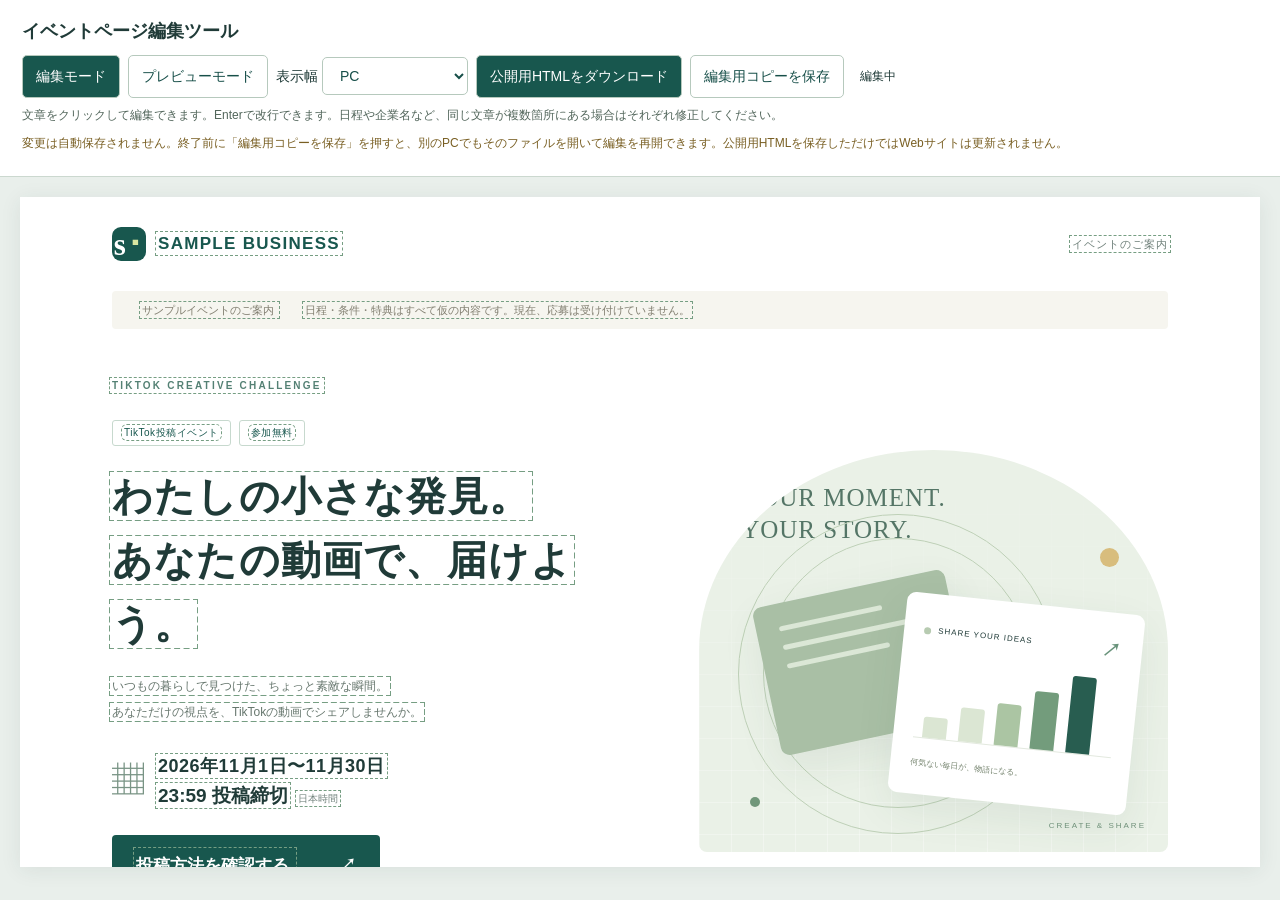
==== editor.html @ bd102687 "Add standalone visual editor with preview and static HTML export" ====
<!doctype html>
<html lang="ja"><head><meta charset="utf-8"><meta name="viewport" content="width=device-width,initial-scale=1"><meta name="robots" content="noindex,nofollow"><title>イベントページ編集ツール</title>
<style>
*{box-sizing:border-box}body{margin:0;background:#e9efeb;color:#203b38;font:14px/1.7 sans-serif}.toolbar{padding:16px 22px;background:#fff;border-bottom:1px solid #cbd8cf}.toolbar h1{font-size:18px;margin:0 0 8px}.toolbar p{margin:7px 0;font-size:12px;color:#52665b}.controls{display:flex;flex-wrap:wrap;align-items:center;gap:8px}button,select{font:inherit;padding:9px 13px;border:1px solid #b6c9bd;border-radius:5px;background:white;color:#174f49;cursor:pointer}button.primary,button[aria-pressed="true"]{background:#18574e;color:white}button:focus-visible,select:focus-visible{outline:3px solid #bd8c2f;outline-offset:2px}#status{font-size:12px;margin-left:8px}#stage{padding:20px;overflow:auto}iframe{display:block;border:0;background:white;margin:auto;width:100%;height:calc(100vh - 230px);min-height:480px;box-shadow:0 3px 20px #203b3815}#stage.mobile iframe{width:390px;max-width:100%}.hint{color:#795f23!important} @media(max-width:600px){.toolbar{padding:12px}.toolbar h1{font-size:16px}button,select{font-size:12px;padding:8px}#stage{padding:8px}}
</style></head><body>
<div class="toolbar"><h1>イベントページ編集ツール</h1><div class="controls">
<button id="edit" aria-pressed="true">編集モード</button><button id="preview" aria-pressed="false">プレビューモード</button>
<label>表示幅 <select id="width"><option value="desktop">PC</option><option value="mobile">スマートフォン</option></select></label>
<button class="primary" id="download">公開用HTMLをダウンロード</button><button id="save-editor">編集用コピーを保存</button><span id="status" role="status">編集中</span>
</div><p id="help">文章をクリックして入力できます。Enterで改行、Ctrl+Z（MacはCommand+Z）で元に戻せます。箇条書きは各項目の文章を編集してください。</p>
<p class="hint">変更は自動保存されません。終了前に「編集用コピーを保存」を押すと、別のPCでもそのファイルを開いて編集を再開できます。公開用HTMLを保存しただけではWebサイトは更新されません。</p></div>
<div id="stage"><iframe id="page" title="イベントページの編集とプレビュー" sandbox="allow-same-origin"></iframe></div>
<script id="page-source" type="application/json">"\u003c!DOCTYPE html>\u003chtml lang=\"ja\">\n\u003c!-- このファイルだけで表示できます。日本語の文章を編集し、UTF-8で保存してください。 -->\u003chead>\n  \u003cmeta charset=\"utf-8\">\n  \u003cmeta name=\"viewport\" content=\"width=device-width, initial-scale=1\">\n  \u003cmeta name=\"description\" content=\"TikTok投稿イベントの概要・投稿方法・参加条件・入賞特典・審査方法をご案内します。\">\n  \u003cmeta name=\"robots\" content=\"noindex, nofollow\">\n  \u003cmeta name=\"theme-color\" content=\"#174f49\">\n  \u003ctitle>わたしの小さな発見。TikTok投稿イベント | SAMPLE BUSINESS\u003c/title>\n  \u003cstyle>\n:root{--ink:#203b38;--green:#18574e;--muted:#70817b;--line:#e2e8e3;--pale:#f1f6f1}*{box-sizing:border-box}html{scroll-behavior:smooth;scroll-padding-top:30px}body{margin:0;background:#fff;color:var(--ink);font-family:\"Noto Sans JP\",\"Hiragino Kaku Gothic ProN\",\"Yu Gothic\",Meiryo,sans-serif;font-size:14px;line-height:1.85}a{color:var(--green)}a:focus-visible{outline:3px solid #bd8c2f;outline-offset:5px}button,a{-webkit-tap-highlight-color:transparent}[hidden]{display:none!important}.site-header{max-width:1120px;margin:auto;height:94px;display:flex;justify-content:space-between;align-items:center;padding:0 32px}.brand{display:flex;gap:12px;align-items:center;text-decoration:none;font-weight:700;font-size:17px;letter-spacing:1.3px}.brand-mark{display:inline-flex;align-items:center;justify-content:center;width:34px;height:34px;background:var(--green);color:white;border-radius:9px;font-size:31px;line-height:1;font-family:Georgia,serif}.brand-mark span{color:#d8e6a1}.header-label{font-size:11px;color:var(--muted);letter-spacing:1px}main{max-width:1120px;margin:auto;padding:0 32px}.sample-banner{font-size:11px;background:#f6f5ef;color:#756d4c;padding:9px 16px;border-radius:4px;margin-bottom:24px}.sample-banner span{margin-left:14px;color:#817e70}.hero{display:grid;grid-template-columns:1.15fr 1fr;min-height:460px;gap:20px;align-items:center;padding:24px 0 45px}.eyebrow{font-size:10px;font-weight:700;letter-spacing:2.2px;color:#548174;margin:0 0 12px}.tags{display:flex;gap:8px;margin:24px 0 18px}.tags span{font-size:10px;letter-spacing:.5px;padding:3px 11px;border:1px solid #c7d9ce;border-radius:3px;color:var(--green)}h1{font-size:40px;line-height:1.6;letter-spacing:1.2px;margin:0 0 18px;white-space:pre-line;font-weight:700}.hero-description{font-size:12px;line-height:2.1;white-space:pre-line;color:#67776e}.hero-date{display:flex;align-items:center;gap:14px;margin:25px 0}.date-icon{font-size:32px;color:#799485}.hero-date strong{font-size:18px;letter-spacing:.5px}.hero-date p{margin:0;font-size:19px;font-weight:600;line-height:1.4}.hero-date small{font-size:10px;font-weight:400;margin-left:10px;color:var(--muted)}.button{display:inline-flex;align-items:center;justify-content:space-between;gap:45px;border-radius:4px;background:var(--green);color:white;font-size:12px;font-weight:600;padding:15px 24px;text-decoration:none;transition:background .2s,transform .2s}.button:hover{background:#103f38;transform:translateY(-1px)}.button span{font-size:17px}.hero-caption{font-size:10px;color:var(--muted);margin:10px 0 0}.hero-art{height:380px;background:#eaf1e7;border-radius:50% 50% 8px 8px;position:relative;overflow:hidden}.art-grid{position:absolute;inset:0;background-image:linear-gradient(#ffffff55 1px,transparent 1px),linear-gradient(90deg,#ffffff55 1px,transparent 1px);background-size:32px 32px;mask-image:linear-gradient(transparent,#000)}.art-caption{position:absolute;left:42px;top:32px;font-size:25px;line-height:1.3;font-family:Georgia,serif;color:#547566;letter-spacing:1px}.art-orbit{position:absolute;width:270px;height:270px;border:1px solid #bed0b7;border-radius:50%;top:88px;left:64px}.orbit-two{width:320px;height:320px;left:39px;top:64px}.art-card{position:absolute;border-radius:9px;background:#fff;box-shadow:0 14px 40px #31533b15}.card-back{width:196px;height:151px;left:66px;top:137px;transform:rotate(-12deg);background:#a9bfa5;padding:23px}.card-back>span{display:block;width:70%;height:5px;background:#dbe7d6;margin-bottom:14px;border-radius:3px}.card-back>span:nth-child(2){width:90%}.card-front{width:239px;right:32px;top:153px;transform:rotate(6deg);padding:20px}.chart-header{display:flex;align-items:center;gap:7px;font-size:8px;letter-spacing:1px}.chart-header i{width:7px;height:7px;background:#b7cbb1;border-radius:50%}.chart-header b{margin-left:auto;font-size:19px;color:#69937b}.chart{height:89px;display:flex;gap:12px;align-items:flex-end;padding:12px 9px 0}.chart i{width:24px;background:#dbe6d3;border-radius:3px 3px 0 0;height:28%}.chart i:nth-child(2){height:44%}.chart i:nth-child(3){height:55%;background:#abc5a3}.chart i:nth-child(4){height:75%;background:#739c7c}.chart i:nth-child(5){height:100%;background:#285d50}.chart-line{border-top:1px solid #e3e9df;margin-bottom:10px}.card-front small{font-size:8px;color:#72816b}.art-dot{position:absolute;border-radius:50%;background:#d8bd7d}.dot-one{width:19px;height:19px;right:49px;top:98px}.dot-two{width:10px;height:10px;left:51px;bottom:45px;background:#71977a}.art-note{position:absolute;bottom:18px;right:22px;font-size:8px;letter-spacing:2px;color:#70917a}.section-nav{display:flex;border-top:1px solid var(--line);border-bottom:1px solid var(--line);justify-content:center;padding:18px 0;gap:0}.section-nav a{font-size:12px;text-decoration:none;width:23%;text-align:center;border-right:1px solid var(--line);color:#52665b}.section-nav a:last-child{border:0}.section-nav a:hover{color:#142f27;text-decoration:underline}.page-body{display:grid;grid-template-columns:minmax(0,1fr) 264px;gap:64px;padding-top:57px}.section{padding-bottom:49px;margin-bottom:44px;border-bottom:1px solid var(--line);scroll-margin-top:20px}h2{font-size:23px;letter-spacing:1px;line-height:1.5;margin:0 0 25px}h3{font-size:14px;line-height:1.7;margin:0 0 6px}.section-intro{color:#607167;font-size:12px;line-height:2;margin:0 0 28px}.overview-table{margin:0}.overview-table>div{display:grid;grid-template-columns:105px 1fr;padding:16px 0;border-bottom:1px solid var(--line);font-size:12px}.overview-table dt{color:#738174}.overview-table dd{margin:0}.overview-table strong{font-weight:500}.overview-table small{display:block;color:var(--muted);font-size:10px;margin-top:3px}.free{display:inline-block;background:#edf3eb;padding:1px 13px;border-radius:3px;font-size:11px}.audience{margin-top:28px;background:#f5f8f3;border-radius:5px;padding:23px 25px}.audience h3{font-size:13px}.audience ul{list-style:none;margin:10px 0 0;padding:0;font-size:12px;color:#5b6d60}.audience li{margin:6px 0;padding-left:23px;position:relative}.audience li:before{content:'✓';position:absolute;left:0;color:#4d8264}.agenda-item{display:flex;gap:24px;border-bottom:1px solid var(--line);padding:20px 0}.agenda-item:first-child{padding-top:0}.agenda-time{font-size:13px;font-weight:600;letter-spacing:.5px;color:#42745c;padding-top:1px}.agenda-item h3{font-size:13px}.agenda-item p{margin:3px 0 0;font-size:11px;color:#7a847c}.muted{font-size:10px;color:#7a847c}.speaker-card{display:flex;gap:25px;align-items:center}.speaker-avatar{height:106px;min-width:106px;border-radius:50%;background:#eef2e9;position:relative;overflow:hidden}.speaker-avatar:before{content:'';position:absolute;width:35px;height:40px;border-radius:50%;background:#a6b9a0;top:22px;left:36px}.speaker-avatar:after{content:'';position:absolute;width:79px;height:70px;border-radius:50% 50% 0 0;background:#a6b9a0;bottom:-26px;left:14px}.speaker-role{font-size:10px;color:var(--muted);margin:0 0 5px}.speaker-card h3{font-size:20px;letter-spacing:2px;margin-bottom:10px}#speaker-bio{font-size:11px;color:#6c7a70;margin:0;line-height:2}.steps{list-style:none;padding:0;margin:0 0 30px}.steps li{display:flex;gap:20px;position:relative;padding-bottom:25px}.steps li:last-child{padding-bottom:0}.steps li>span{border:1px solid #d8e3d7;background:#f3f7f0;border-radius:50%;width:37px;height:37px;flex-shrink:0;display:flex;align-items:center;justify-content:center;font-size:11px;letter-spacing:1px;color:#528264}.steps h3{font-size:13px}.steps p{font-size:11px;color:var(--muted);margin:0}.application-box{text-align:center;padding:30px 20px;background:var(--pale);border-radius:5px}.application-box h3{font-size:15px}.application-box p{font-size:11px;color:#6c7a70}.application-box small{display:block;font-size:10px;margin-top:16px;color:#748072}.demo-status{background:#e3eade;padding:12px 10px;border-radius:3px}.notes{border:0;margin-bottom:0}.notes ul{padding-left:17px;font-size:11px;color:#748072}.notes li{padding-left:4px;margin:9px 0}.contact{border-top:1px solid var(--line);margin-top:30px;padding-top:25px}.contact h3{font-size:12px}.contact p,.contact a{font-size:11px}.summary-card{position:sticky;top:24px;align-self:start;background:#f6f8f3;border:1px solid #e1e8dc;border-radius:6px;padding:26px 23px}.live-label{font-size:9px;letter-spacing:1.5px;color:#618167;display:flex;align-items:center;gap:7px}.live-label i{width:6px;height:6px;border-radius:50%;background:#6d9771}.summary-card h2{font-size:20px;line-height:1.8;margin:15px 0 20px;letter-spacing:0}.summary-card dl{border-top:1px solid #e0e7db;padding-top:17px}.summary-card dt{font-size:10px;color:#87907f;margin-top:12px}.summary-card dd{font-size:12px;margin:2px 0;font-weight:500}.summary-card .button{width:100%;font-size:11px;gap:10px;padding:12px 16px;margin-top:10px}.summary-card>p{text-align:center;font-size:9px;color:#8b9586;margin-bottom:0}footer{border-top:1px solid var(--line);text-align:center;padding:36px 20px 30px;background:#fafbf8}.footer-brand{font-size:13px;font-weight:700;letter-spacing:1px;text-decoration:none}footer p{font-size:10px;color:#8a9386;margin:10px 0}footer small{font-size:9px;color:#99a18f}#load-error,.noscript{padding:20px;background:#fff1e4;color:#743a17;margin:20px;border:1px solid #e6bb93}@media(min-width:1200px){.hero{gap:48px}.hero-art{height:402px}}@media(max-width:800px){.page-body{gap:30px;grid-template-columns:minmax(0,1fr) 230px}.summary-card{padding:20px 17px}h1{font-size:31px}.hero-art{height:340px}.card-front{right:15px;width:210px}.art-caption{font-size:21px;left:29px}.card-back{left:24px}.hero{gap:15px}.hero-description{white-space:normal}}@media(max-width:640px){.site-header{height:76px;padding:0 22px}.brand{font-size:13px;gap:9px;letter-spacing:.9px}.brand-mark{width:29px;height:29px;font-size:27px}.header-label{font-size:9px;letter-spacing:0}main{padding:0 22px}.sample-banner{font-size:10px;margin-bottom:10px;padding:10px 12px;line-height:1.7}.sample-banner span{display:block;margin:3px 0 0;font-size:9px}.hero{grid-template-columns:1fr;padding:22px 0 30px;gap:28px}.eyebrow{font-size:9px}.tags{margin:19px 0 16px}h1{font-size:30px;line-height:1.65;letter-spacing:.6px}.hero-description{font-size:12px}.hero-date{margin:23px 0}.hero-date strong{font-size:17px}.hero-copy>.button{width:100%;justify-content:center;position:relative}.hero-copy>.button span{position:absolute;right:22px}.hero-caption{text-align:center;font-size:9px}.hero-art{height:246px;border-radius:110px 110px 6px 6px;max-width:390px;width:100%;margin:auto}.art-caption{font-size:20px;top:26px;left:35px}.card-front{top:83px;right:25px;width:195px;padding:15px}.card-back{top:88px;left:35px;width:165px;height:127px}.chart{height:65px}.card-front small{font-size:7px}.art-orbit{top:25px;left:65px;width:230px;height:230px}.orbit-two{top:2px;left:42px;width:276px;height:276px}.dot-one{top:51px;right:32px;width:13px;height:13px}.dot-two{bottom:24px;left:22px}.art-note{font-size:7px;bottom:10px}.section-nav{padding:15px 0}.section-nav a{font-size:10px;width:25%}.page-body{display:block;padding-top:36px}.summary-card{display:none}.section{padding-bottom:32px;margin-bottom:32px}h2{font-size:21px;margin-bottom:22px}.section-intro{font-size:11px}.overview-table>div{grid-template-columns:80px 1fr;gap:6px;font-size:11px;padding:15px 0}.overview-table small{font-size:9px}.audience{padding:21px 17px}.audience h3{font-size:12px}.audience ul{font-size:11px}.agenda-item{gap:17px}.agenda-time{font-size:12px}.agenda-item h3{font-size:12px}.speaker-card{align-items:flex-start;gap:17px}.speaker-avatar{min-width:74px;height:74px}.speaker-avatar:before{width:26px;height:30px;left:25px;top:15px}.speaker-avatar:after{width:60px;height:55px;left:8px;bottom:-23px}.speaker-card h3{font-size:18px}.speaker-role{font-size:9px}.steps li{gap:14px}.steps p{font-size:11px}.application-box{padding:26px 14px}.application-box h3{font-size:13px}.demo-status{font-size:10px!important}.notes{margin-bottom:0}footer{padding:30px 20px}.notes li{font-size:11px}}@media(prefers-reduced-motion:reduce){html{scroll-behavior:auto}.button{transition:none}}\n\n[data-field=\"overview\"],[data-field=\"shortTitle\"]{white-space:pre-line}\n.tags span span{border:0;padding:0;font:inherit}\n\u003c/style>\n\n\u003c/head>\n\u003cbody>\n\u003cheader class=\"site-header\">\n  \u003ca class=\"brand\" href=\"#\" aria-label=\"ページの先頭へ\">\u003cspan class=\"brand-mark\" aria-hidden=\"true\">s\u003cspan>･\u003c/span>\u003c/span>\u003cspan>SAMPLE BUSINESS\u003c/span>\u003c/a>\n  \u003cspan class=\"header-label\">イベントのご案内\u003c/span>\n\u003c/header>\n\u003cmain>\n  \u003c!-- 編集：実際の情報に差し替えた後、このサンプル案内を削除してください。 -->\n  \u003cdiv class=\"sample-banner\">サンプルイベントのご案内 \u003cspan>日程・条件・特典はすべて仮の内容です。現在、応募は受け付けていません。\u003c/span>\u003c/div>\n  \u003csection class=\"hero\" aria-labelledby=\"event-title\">\n    \u003cdiv class=\"hero-copy\">\n      \u003cp class=\"eyebrow\">TIKTOK CREATIVE CHALLENGE\u003c/p>\n      \u003cdiv class=\"tags\">\u003cspan>TikTok投稿イベント\u003c/span>\u003cspan>参加無料\u003c/span>\u003c/div>\n      \u003c!-- 編集：イベント名・紹介文 -->\n      \u003ch1 id=\"event-title\">わたしの小さな発見。\nあなたの動画で、届けよう。\u003c/h1>\n      \u003cp class=\"hero-description\">いつもの暮らしで見つけた、ちょっと素敵な瞬間。\nあなただけの視点を、TikTokの動画でシェアしませんか。\u003c/p>\n      \u003cdiv class=\"hero-date\">\u003cspan class=\"date-icon\" aria-hidden=\"true\">▦\u003c/span>\u003cdiv>\u003cstrong>2026年11月1日〜11月30日\u003c/strong>\u003cp>23:59 投稿締切\u003csmall>日本時間\u003c/small>\u003c/p>\u003c/div>\u003c/div>\n      \u003ca class=\"button\" href=\"#participation\">投稿方法を確認する \u003cspan aria-hidden=\"true\">↗\u003c/span>\u003c/a>\n      \u003cp class=\"hero-caption\">スマートフォンから、あなたらしい一本を。\u003c/p>\n    \u003c/div>\n    \u003cdiv class=\"hero-art\" aria-hidden=\"true\">\u003cdiv class=\"art-grid\">\u003c/div>\u003cspan class=\"art-caption\">YOUR MOMENT.\u003cbr>YOUR STORY.\u003c/span>\u003cdiv class=\"art-orbit orbit-one\">\u003c/div>\u003cdiv class=\"art-orbit orbit-two\">\u003c/div>\u003cdiv class=\"art-card card-back\">\u003cspan>\u003c/span>\u003cspan>\u003c/span>\u003cspan>\u003c/span>\u003c/div>\u003cdiv class=\"art-card card-front\">\u003cdiv class=\"chart-header\">\u003ci>\u003c/i>\u003cspan>SHARE YOUR IDEAS\u003c/span>\u003cb>↗\u003c/b>\u003c/div>\u003cdiv class=\"chart\">\u003ci>\u003c/i>\u003ci>\u003c/i>\u003ci>\u003c/i>\u003ci>\u003c/i>\u003ci>\u003c/i>\u003c/div>\u003cdiv class=\"chart-line\">\u003c/div>\u003csmall>何気ない毎日が、物語になる。\u003c/small>\u003c/div>\u003cspan class=\"art-dot dot-one\">\u003c/span>\u003cspan class=\"art-dot dot-two\">\u003c/span>\u003cspan class=\"art-note\">CREATE &amp; SHARE\u003c/span>\u003c/div>\n  \u003c/section>\n  \u003cnav class=\"section-nav\" aria-label=\"ページ内メニュー\">\u003ca href=\"#overview\">イベント概要\u003c/a>\u003ca href=\"#participation\">投稿方法\u003c/a>\u003ca href=\"#prizes\">入賞特典\u003c/a>\u003ca href=\"#judging\">審査方法\u003c/a>\u003c/nav>\n  \u003cdiv class=\"page-body\">\u003cdiv class=\"main-column\">\n    \u003c!-- 編集：イベント概要。日程はページ上部・右側の要約にもあります。 -->\n    \u003csection id=\"overview\" class=\"section\">\n      \u003cp class=\"eyebrow\">OVERVIEW\u003c/p>\u003ch2>イベント概要\u003c/h2>\n      \u003cp class=\"section-intro\">テーマは「暮らしの中の小さな発見」。\u003cbr>身近な風景や工夫、心が動いた瞬間を短い動画にして投稿するイベントです。撮影・編集の経験は問いません。\u003c/p>\n      \u003cdl class=\"overview-table\">\n        \u003cdiv>\u003cdt>募集期間\u003c/dt>\u003cdd>2026年11月1日（日）〜11月30日（月）\u003csmall>最終日23:59まで／日本時間\u003c/small>\u003c/dd>\u003c/div>\n        \u003cdiv>\u003cdt>投稿先\u003c/dt>\u003cdd>TikTok\u003c/dd>\u003c/div>\n        \u003cdiv>\u003cdt>テーマ\u003c/dt>\u003cdd>暮らしの中の小さな発見\u003c/dd>\u003c/div>\n        \u003cdiv>\u003cdt>指定タグ\u003c/dt>\u003cdd>#小さな発見チャレンジ2026\u003csmall>仮のハッシュタグです。公開前に正式なものへ変更してください。\u003c/small>\u003c/dd>\u003c/div>\n        \u003cdiv>\u003cdt>参加費\u003c/dt>\u003cdd>\u003cspan class=\"free\">無料\u003c/span>\u003csmall>通信費・制作費等は参加者のご負担となります。\u003c/small>\u003c/dd>\u003c/div>\n        \u003cdiv>\u003cdt>主催\u003c/dt>\u003cdd>株式会社サンプル\u003c/dd>\u003c/div>\n      \u003c/dl>\n    \u003c/section>\n    \u003c!-- 編集：TikTok投稿方法。アカウントやタグは実際のものに差し替えてください。 -->\n    \u003csection id=\"participation\" class=\"section\">\n      \u003cp class=\"eyebrow\">HOW TO JOIN\u003c/p>\u003ch2>TikTok投稿方法\u003c/h2>\n      \u003col class=\"steps\">\n        \u003cli>\u003cspan>01\u003c/span>\u003cdiv>\u003ch3>テーマに沿った動画を撮影\u003c/h3>\u003cp>「暮らしの中の小さな発見」をテーマに、15〜60秒のオリジナル動画を制作してください。縦型の動画をおすすめします。\u003c/p>\u003c/div>\u003c/li>\n        \u003cli>\u003cspan>02\u003c/span>\u003cdiv>\u003ch3>指定ハッシュタグを付けて投稿\u003c/h3>\u003cp>キャプションに「#小さな発見チャレンジ2026」を記載し、募集期間内にTikTokへ投稿してください。\u003c/p>\u003c/div>\u003c/li>\n        \u003cli>\u003cspan>03\u003c/span>\u003cdiv>\u003ch3>投稿を公開状態にする\u003c/h3>\u003cp>審査が終わるまで、アカウントと対象動画を公開状態にしてください。非公開・削除済みの動画は審査できません。\u003c/p>\u003c/div>\u003c/li>\n      \u003c/ol>\n      \u003cdiv class=\"application-box\">\u003ch3>あなたらしい発見を、一本の動画に。\u003c/h3>\u003cp>参加条件と注意事項をご確認のうえ、ご参加ください。\u003c/p>\u003cp class=\"demo-status\">現在はサンプルです。応募は受け付けていません。\u003c/p>\u003c/div>\n    \u003c/section>\n    \u003c!-- 編集：参加条件 -->\n    \u003csection id=\"conditions\" class=\"section\">\n      \u003cp class=\"eyebrow\">ELIGIBILITY\u003c/p>\u003ch2>参加条件\u003c/h2>\n      \u003cdiv class=\"audience\">\u003ch3>投稿前にご確認ください\u003c/h3>\u003cul>\n        \u003cli>日本国内にお住まいの18歳以上の方（サンプル条件）。\u003c/li>\n        \u003cli>TikTokの利用規約を満たす、ご本人のアカウントでご参加ください。\u003c/li>\n        \u003cli>応募者ご本人が制作し、必要な権利・許諾を得た動画に限ります。\u003c/li>\n        \u003cli>テーマ・指定ハッシュタグ・動画の長さ・募集期間を満たしてください。\u003c/li>\n        \u003cli>お一人で複数投稿できます。ただし入賞はお一人1作品までとします。\u003c/li>\n      \u003c/ul>\u003c/div>\n    \u003c/section>\n    \u003c!-- 編集：入賞特典。実物・人数・金額・受取条件を確定してください。 -->\n    \u003csection id=\"prizes\" class=\"section\">\n      \u003cp class=\"eyebrow\">PRIZES\u003c/p>\u003ch2>入賞特典\u003c/h2>\n      \u003cp class=\"section-intro\">テーマに沿った素敵な作品に、以下の特典をお贈りします。すべて仮の内容です。\u003c/p>\n      \u003cdiv class=\"agenda\">\n        \u003cdiv class=\"agenda-item\">\u003cspan class=\"agenda-time\">01\u003c/span>\u003cdiv>\u003ch3>グランプリ｜1名\u003c/h3>\u003cp>デジタルギフト 10,000円相当（予定）\u003c/p>\u003c/div>\u003c/div>\n        \u003cdiv class=\"agenda-item\">\u003cspan class=\"agenda-time\">02\u003c/span>\u003cdiv>\u003ch3>アイデア賞｜3名\u003c/h3>\u003cp>デジタルギフト 各3,000円相当（予定）\u003c/p>\u003c/div>\u003c/div>\n        \u003cdiv class=\"agenda-item\">\u003cspan class=\"agenda-time\">03\u003c/span>\u003cdiv>\u003ch3>特典のお届け\u003c/h3>\u003cp>入賞連絡後に受取方法をご案内します。特典の種類・送付時期・受取条件は公開前に確定します。\u003c/p>\u003c/div>\u003c/div>\n      \u003c/div>\n    \u003c/section>\n    \u003c!-- 編集：審査基準・連絡方法・日程 -->\n    \u003csection id=\"judging\" class=\"section\">\n      \u003cp class=\"eyebrow\">JUDGING\u003c/p>\u003ch2>審査方法・結果発表\u003c/h2>\n      \u003cp class=\"section-intro\">主催者の審査担当が、参加条件を満たした作品を以下の観点で審査します。再生数や「いいね」数だけで順位を決めるものではありません。\u003c/p>\n      \u003cdiv class=\"audience\">\u003ch3>審査のポイント\u003c/h3>\u003cul>\u003cli>テーマとのつながりが伝わること\u003c/li>\u003cli>自分らしい視点や工夫があること\u003c/li>\u003cli>映像やストーリーが見る人の心に残ること\u003c/li>\u003c/ul>\u003c/div>\n      \u003cdl class=\"overview-table\">\n        \u003cdiv>\u003cdt>審査期間\u003c/dt>\u003cdd>2026年12月1日〜12月10日（予定）\u003c/dd>\u003c/div>\n        \u003cdiv>\u003cdt>結果連絡\u003c/dt>\u003cdd>2026年12月中旬（予定）\u003csmall>入賞候補者に主催者の公式TikTokアカウントからDMで連絡します。返信期限は連絡時にご案内します。\u003c/small>\u003c/dd>\u003c/div>\n        \u003cdiv>\u003cdt>公式窓口\u003c/dt>\u003cdd>正式なアカウントは準備中です。公開前にここへアカウント名とURLを記載します。\u003c/dd>\u003c/div>\n      \u003c/dl>\n      \u003cp class=\"muted\">個別の審査理由へのお問い合わせにはお答えできません。主催者から送金やカード情報の入力を求めることはありません。\u003c/p>\n    \u003c/section>\n    \u003c!-- 編集：注意事項・問い合わせ先。実際の運営ルールを確認してください。 -->\n    \u003csection id=\"notes\" class=\"section notes\">\n      \u003cp class=\"eyebrow\">INFORMATION\u003c/p>\u003ch2>注意事項\u003c/h2>\n      \u003cul>\n        \u003cli>第三者の著作権・肖像権・プライバシー等を侵害する投稿は禁止します。人物の映り込みや音源の利用についても、必要な許諾と利用条件を確認してください。\u003c/li>\n        \u003cli>危険な撮影、公序良俗に反する内容、差別・誹謗中傷、個人情報を含む投稿は対象外です。\u003c/li>\n        \u003cli>TikTokの利用規約・コミュニティガイドラインと、使用する音源の利用条件を守ってください。\u003c/li>\n        \u003cli>募集期間外の投稿、指定タグのない投稿、非公開の投稿、不正が認められた投稿は審査対象外です。\u003c/li>\n        \u003cli>応募動画の主催者による二次利用は、別途ご本人の許諾を得るものとします。\u003c/li>\n        \u003cli>入賞連絡・特典送付のために取得する個人情報の取り扱いは、公開前に主催者の方針と案内先を確定します。\u003c/li>\n        \u003cli>やむを得ない事情で内容を変更・中止する場合は、このページでご案内します。\u003c/li>\n        \u003cli>本イベントは主催者が実施するものであり、TikTokが主催・協賛・運営するものではありません。\u003c/li>\n      \u003c/ul>\n      \u003cdiv class=\"contact\">\u003ch3>お問い合わせ\u003c/h3>\u003cp>株式会社サンプル　TikTok投稿イベント事務局\u003c/p>\u003cp class=\"muted\">問い合わせ先は準備中です。公開前に正式なメールアドレス等を記載してください。\u003c/p>\u003c/div>\n    \u003c/section>\n  \u003c/div>\n  \u003c!-- 編集：PC用の要約。本文の募集期間・締切とそろえてください。 -->\n  \u003caside class=\"summary-card\" aria-label=\"イベント要点\">\u003cspan class=\"live-label\">\u003ci>\u003c/i> TIKTOK EVENT\u003c/span>\u003ch2>あなたの発見が、\u003cbr>誰かのきっかけに。\u003c/h2>\u003cdl>\u003cdt>募集期間\u003c/dt>\u003cdd>2026年11月1日〜11月30日\u003c/dd>\u003cdt>投稿締切\u003c/dt>\u003cdd>最終日23:59／日本時間\u003c/dd>\u003cdt>参加費\u003c/dt>\u003cdd>無料\u003c/dd>\u003c/dl>\u003ca class=\"button\" href=\"#participation\">投稿方法を見る \u003cspan aria-hidden=\"true\">↓\u003c/span>\u003c/a>\u003cp>ご参加の前に条件をご確認ください。\u003c/p>\u003c/aside>\n  \u003c/div>\n\u003c/main>\n\u003cfooter>\u003ca class=\"footer-brand\" href=\"#\">SAMPLE BUSINESS\u003c/a>\u003cp>本ページのイベント内容・日程・特典はサンプルです。\u003c/p>\u003csmall>© 2026 SAMPLE BUSINESS\u003c/small>\u003c/footer>\n\u003c/body>\n\u003c/html>\n"</script>
<script>
'use strict';
const frame=document.getElementById('page');
let editing=true,dirty=false;
const status=document.getElementById('status');
const editStyle='[data-edit-text][contenteditable="true"]{outline:1px dashed #769e83;outline-offset:2px;cursor:text;white-space:pre-wrap}[data-edit-text][contenteditable="true"]:focus{outline:2px solid #18574e;background:#f0f7df}';
frame.addEventListener('load',()=>{
 const doc=frame.contentDocument;
 const walker=doc.createTreeWalker(doc.body,NodeFilter.SHOW_TEXT);
 const nodes=[];while(walker.nextNode()){const node=walker.currentNode;if(node.textContent.trim()&&!node.parentElement.closest('[aria-hidden="true"],style,script'))nodes.push(node);}
 for(const node of nodes){const span=doc.createElement('span');span.dataset.editText='';span.textContent=node.textContent;node.replaceWith(span);}
 const style=doc.createElement('style');style.id='editor-outlines';style.textContent=editStyle;doc.head.append(style);
 doc.addEventListener('input',()=>{dirty=true;status.textContent='未保存の変更があります';});
 doc.addEventListener('paste',e=>{if(!editing)return;e.preventDefault();doc.execCommand('insertText',false,e.clipboardData.getData('text/plain'));});
 doc.addEventListener('drop',e=>e.preventDefault());
 doc.addEventListener('click',e=>{if(editing&&e.target.closest('a'))e.preventDefault();});
 applyMode();
});
frame.srcdoc=JSON.parse(document.getElementById('page-source').textContent);
function applyMode(){
 frame.contentDocument.querySelectorAll('[data-edit-text]').forEach(el=>{el.contentEditable=String(editing);if(!editing){el.style.whiteSpace='pre-wrap';}});
 document.getElementById('edit').setAttribute('aria-pressed',String(editing));document.getElementById('preview').setAttribute('aria-pressed',String(!editing));
 document.getElementById('help').textContent=editing?'文章をクリックして編集できます。Enterで改行できます。日程や企業名など、同じ文章が複数箇所にある場合はそれぞれ修正してください。':'プレビュー中です。枠線を消し、公開用ページと同じ表示を確認しています。編集を続ける場合は「編集モード」を押してください。';
}
function cleanPage(){
 const copy=frame.contentDocument.documentElement.cloneNode(true);
 copy.querySelector('#editor-outlines')?.remove();
 const originals=frame.contentDocument.querySelectorAll('[data-edit-text]');
 copy.querySelectorAll('[data-edit-text]').forEach((el,i)=>{
  const text=originals[i].innerText;
  const span=document.createElement('span');span.style.whiteSpace='pre-wrap';span.textContent=text;el.replaceWith(span);
 });
 const title=copy.querySelector('#event-title')?.textContent;
 if(title)copy.querySelector('title').textContent=title.replace(/\n/g,' ')+' | イベントのご案内';
 return '<!doctype html>\n'+copy.outerHTML;
}
function download(text,name){const url=URL.createObjectURL(new Blob([text],{type:'text/html;charset=utf-8'}));const a=document.createElement('a');a.href=url;a.download=name;a.click();setTimeout(()=>URL.revokeObjectURL(url),1000);}
document.getElementById('edit').onclick=()=>{editing=true;applyMode();};
document.getElementById('preview').onclick=()=>{editing=false;applyMode();};
document.getElementById('width').onchange=e=>document.getElementById('stage').classList.toggle('mobile',e.target.value==='mobile');
document.getElementById('download').onclick=()=>{download(cleanPage(),'index.html');status.textContent='公開用HTMLを出力しました。編集を再開するには編集用コピーも保存してください。';};
document.getElementById('save-editor').onclick=()=>{
 const copy=document.documentElement.cloneNode(true);
 copy.querySelector('#page-source').textContent=JSON.stringify(cleanPage()).replace(/</g,'\\u003c');
 copy.querySelector('#status').textContent='編集中';
 copy.querySelector('#page').removeAttribute('srcdoc');
 download('<!doctype html>\n'+copy.outerHTML,'editor.html');dirty=false;status.textContent='編集用コピーを出力しました。ダウンロード先をご確認ください。';
};
window.addEventListener('beforeunload',e=>{if(dirty){e.preventDefault();e.returnValue='';}});
</script></body></html>
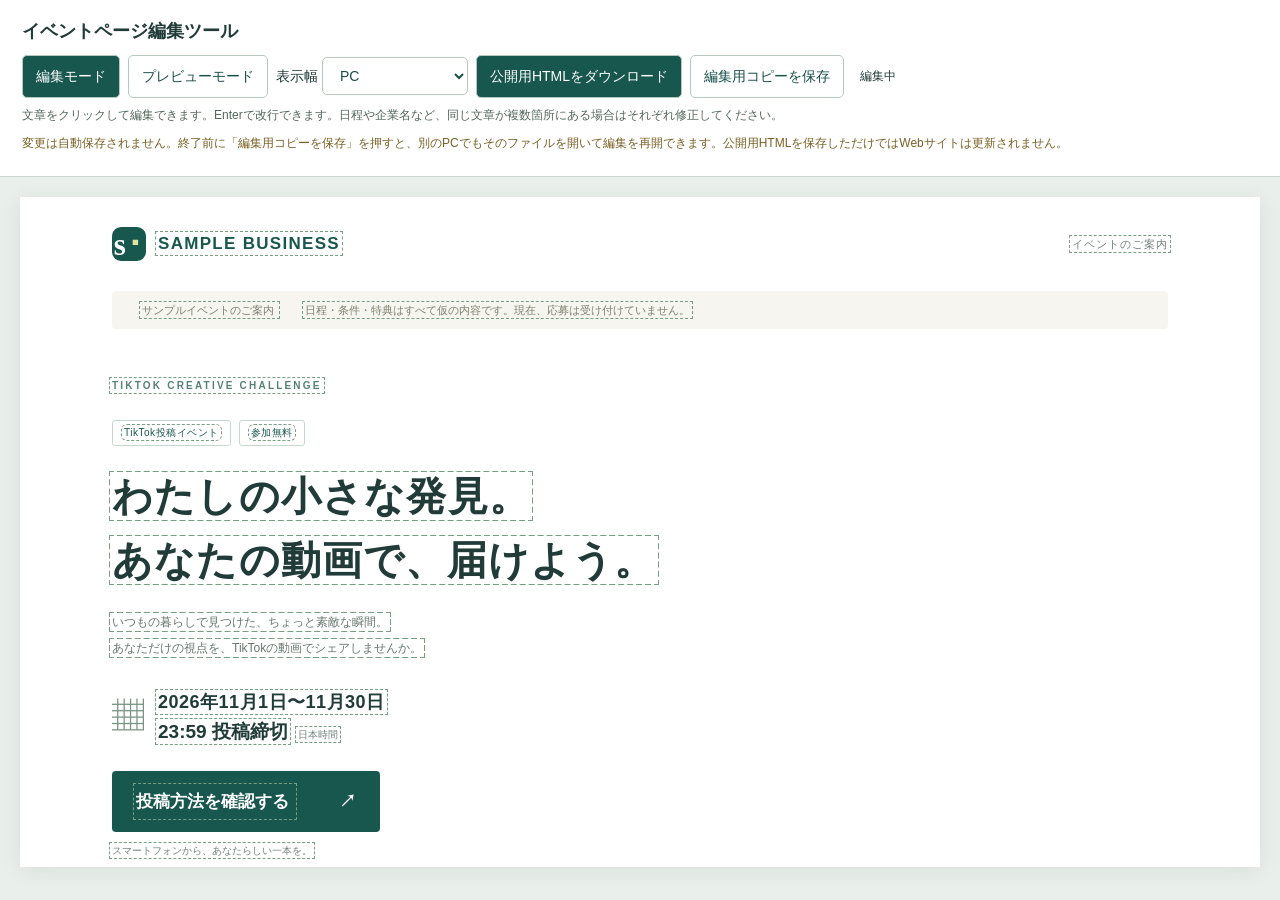
==== commit 3304aee9: "Remove hero illustration and use single-column introduction" ====
--- a/editor.html
+++ b/editor.html
@@ -10,7 +10,7 @@
 </div><p id="help">文章をクリックして入力できます。Enterで改行、Ctrl+Z（MacはCommand+Z）で元に戻せます。箇条書きは各項目の文章を編集してください。</p>
 <p class="hint">変更は自動保存されません。終了前に「編集用コピーを保存」を押すと、別のPCでもそのファイルを開いて編集を再開できます。公開用HTMLを保存しただけではWebサイトは更新されません。</p></div>
 <div id="stage"><iframe id="page" title="イベントページの編集とプレビュー" sandbox="allow-same-origin"></iframe></div>
-<script id="page-source" type="application/json">"\u003c!DOCTYPE html>\u003chtml lang=\"ja\">\n\u003c!-- このファイルだけで表示できます。日本語の文章を編集し、UTF-8で保存してください。 -->\u003chead>\n  \u003cmeta charset=\"utf-8\">\n  \u003cmeta name=\"viewport\" content=\"width=device-width, initial-scale=1\">\n  \u003cmeta name=\"description\" content=\"TikTok投稿イベントの概要・投稿方法・参加条件・入賞特典・審査方法をご案内します。\">\n  \u003cmeta name=\"robots\" content=\"noindex, nofollow\">\n  \u003cmeta name=\"theme-color\" content=\"#174f49\">\n  \u003ctitle>わたしの小さな発見。TikTok投稿イベント | SAMPLE BUSINESS\u003c/title>\n  \u003cstyle>\n:root{--ink:#203b38;--green:#18574e;--muted:#70817b;--line:#e2e8e3;--pale:#f1f6f1}*{box-sizing:border-box}html{scroll-behavior:smooth;scroll-padding-top:30px}body{margin:0;background:#fff;color:var(--ink);font-family:\"Noto Sans JP\",\"Hiragino Kaku Gothic ProN\",\"Yu Gothic\",Meiryo,sans-serif;font-size:14px;line-height:1.85}a{color:var(--green)}a:focus-visible{outline:3px solid #bd8c2f;outline-offset:5px}button,a{-webkit-tap-highlight-color:transparent}[hidden]{display:none!important}.site-header{max-width:1120px;margin:auto;height:94px;display:flex;justify-content:space-between;align-items:center;padding:0 32px}.brand{display:flex;gap:12px;align-items:center;text-decoration:none;font-weight:700;font-size:17px;letter-spacing:1.3px}.brand-mark{display:inline-flex;align-items:center;justify-content:center;width:34px;height:34px;background:var(--green);color:white;border-radius:9px;font-size:31px;line-height:1;font-family:Georgia,serif}.brand-mark span{color:#d8e6a1}.header-label{font-size:11px;color:var(--muted);letter-spacing:1px}main{max-width:1120px;margin:auto;padding:0 32px}.sample-banner{font-size:11px;background:#f6f5ef;color:#756d4c;padding:9px 16px;border-radius:4px;margin-bottom:24px}.sample-banner span{margin-left:14px;color:#817e70}.hero{display:grid;grid-template-columns:1.15fr 1fr;min-height:460px;gap:20px;align-items:center;padding:24px 0 45px}.eyebrow{font-size:10px;font-weight:700;letter-spacing:2.2px;color:#548174;margin:0 0 12px}.tags{display:flex;gap:8px;margin:24px 0 18px}.tags span{font-size:10px;letter-spacing:.5px;padding:3px 11px;border:1px solid #c7d9ce;border-radius:3px;color:var(--green)}h1{font-size:40px;line-height:1.6;letter-spacing:1.2px;margin:0 0 18px;white-space:pre-line;font-weight:700}.hero-description{font-size:12px;line-height:2.1;white-space:pre-line;color:#67776e}.hero-date{display:flex;align-items:center;gap:14px;margin:25px 0}.date-icon{font-size:32px;color:#799485}.hero-date strong{font-size:18px;letter-spacing:.5px}.hero-date p{margin:0;font-size:19px;font-weight:600;line-height:1.4}.hero-date small{font-size:10px;font-weight:400;margin-left:10px;color:var(--muted)}.button{display:inline-flex;align-items:center;justify-content:space-between;gap:45px;border-radius:4px;background:var(--green);color:white;font-size:12px;font-weight:600;padding:15px 24px;text-decoration:none;transition:background .2s,transform .2s}.button:hover{background:#103f38;transform:translateY(-1px)}.button span{font-size:17px}.hero-caption{font-size:10px;color:var(--muted);margin:10px 0 0}.hero-art{height:380px;background:#eaf1e7;border-radius:50% 50% 8px 8px;position:relative;overflow:hidden}.art-grid{position:absolute;inset:0;background-image:linear-gradient(#ffffff55 1px,transparent 1px),linear-gradient(90deg,#ffffff55 1px,transparent 1px);background-size:32px 32px;mask-image:linear-gradient(transparent,#000)}.art-caption{position:absolute;left:42px;top:32px;font-size:25px;line-height:1.3;font-family:Georgia,serif;color:#547566;letter-spacing:1px}.art-orbit{position:absolute;width:270px;height:270px;border:1px solid #bed0b7;border-radius:50%;top:88px;left:64px}.orbit-two{width:320px;height:320px;left:39px;top:64px}.art-card{position:absolute;border-radius:9px;background:#fff;box-shadow:0 14px 40px #31533b15}.card-back{width:196px;height:151px;left:66px;top:137px;transform:rotate(-12deg);background:#a9bfa5;padding:23px}.card-back>span{display:block;width:70%;height:5px;background:#dbe7d6;margin-bottom:14px;border-radius:3px}.card-back>span:nth-child(2){width:90%}.card-front{width:239px;right:32px;top:153px;transform:rotate(6deg);padding:20px}.chart-header{display:flex;align-items:center;gap:7px;font-size:8px;letter-spacing:1px}.chart-header i{width:7px;height:7px;background:#b7cbb1;border-radius:50%}.chart-header b{margin-left:auto;font-size:19px;color:#69937b}.chart{height:89px;display:flex;gap:12px;align-items:flex-end;padding:12px 9px 0}.chart i{width:24px;background:#dbe6d3;border-radius:3px 3px 0 0;height:28%}.chart i:nth-child(2){height:44%}.chart i:nth-child(3){height:55%;background:#abc5a3}.chart i:nth-child(4){height:75%;background:#739c7c}.chart i:nth-child(5){height:100%;background:#285d50}.chart-line{border-top:1px solid #e3e9df;margin-bottom:10px}.card-front small{font-size:8px;color:#72816b}.art-dot{position:absolute;border-radius:50%;background:#d8bd7d}.dot-one{width:19px;height:19px;right:49px;top:98px}.dot-two{width:10px;height:10px;left:51px;bottom:45px;background:#71977a}.art-note{position:absolute;bottom:18px;right:22px;font-size:8px;letter-spacing:2px;color:#70917a}.section-nav{display:flex;border-top:1px solid var(--line);border-bottom:1px solid var(--line);justify-content:center;padding:18px 0;gap:0}.section-nav a{font-size:12px;text-decoration:none;width:23%;text-align:center;border-right:1px solid var(--line);color:#52665b}.section-nav a:last-child{border:0}.section-nav a:hover{color:#142f27;text-decoration:underline}.page-body{display:grid;grid-template-columns:minmax(0,1fr) 264px;gap:64px;padding-top:57px}.section{padding-bottom:49px;margin-bottom:44px;border-bottom:1px solid var(--line);scroll-margin-top:20px}h2{font-size:23px;letter-spacing:1px;line-height:1.5;margin:0 0 25px}h3{font-size:14px;line-height:1.7;margin:0 0 6px}.section-intro{color:#607167;font-size:12px;line-height:2;margin:0 0 28px}.overview-table{margin:0}.overview-table>div{display:grid;grid-template-columns:105px 1fr;padding:16px 0;border-bottom:1px solid var(--line);font-size:12px}.overview-table dt{color:#738174}.overview-table dd{margin:0}.overview-table strong{font-weight:500}.overview-table small{display:block;color:var(--muted);font-size:10px;margin-top:3px}.free{display:inline-block;background:#edf3eb;padding:1px 13px;border-radius:3px;font-size:11px}.audience{margin-top:28px;background:#f5f8f3;border-radius:5px;padding:23px 25px}.audience h3{font-size:13px}.audience ul{list-style:none;margin:10px 0 0;padding:0;font-size:12px;color:#5b6d60}.audience li{margin:6px 0;padding-left:23px;position:relative}.audience li:before{content:'✓';position:absolute;left:0;color:#4d8264}.agenda-item{display:flex;gap:24px;border-bottom:1px solid var(--line);padding:20px 0}.agenda-item:first-child{padding-top:0}.agenda-time{font-size:13px;font-weight:600;letter-spacing:.5px;color:#42745c;padding-top:1px}.agenda-item h3{font-size:13px}.agenda-item p{margin:3px 0 0;font-size:11px;color:#7a847c}.muted{font-size:10px;color:#7a847c}.speaker-card{display:flex;gap:25px;align-items:center}.speaker-avatar{height:106px;min-width:106px;border-radius:50%;background:#eef2e9;position:relative;overflow:hidden}.speaker-avatar:before{content:'';position:absolute;width:35px;height:40px;border-radius:50%;background:#a6b9a0;top:22px;left:36px}.speaker-avatar:after{content:'';position:absolute;width:79px;height:70px;border-radius:50% 50% 0 0;background:#a6b9a0;bottom:-26px;left:14px}.speaker-role{font-size:10px;color:var(--muted);margin:0 0 5px}.speaker-card h3{font-size:20px;letter-spacing:2px;margin-bottom:10px}#speaker-bio{font-size:11px;color:#6c7a70;margin:0;line-height:2}.steps{list-style:none;padding:0;margin:0 0 30px}.steps li{display:flex;gap:20px;position:relative;padding-bottom:25px}.steps li:last-child{padding-bottom:0}.steps li>span{border:1px solid #d8e3d7;background:#f3f7f0;border-radius:50%;width:37px;height:37px;flex-shrink:0;display:flex;align-items:center;justify-content:center;font-size:11px;letter-spacing:1px;color:#528264}.steps h3{font-size:13px}.steps p{font-size:11px;color:var(--muted);margin:0}.application-box{text-align:center;padding:30px 20px;background:var(--pale);border-radius:5px}.application-box h3{font-size:15px}.application-box p{font-size:11px;color:#6c7a70}.application-box small{display:block;font-size:10px;margin-top:16px;color:#748072}.demo-status{background:#e3eade;padding:12px 10px;border-radius:3px}.notes{border:0;margin-bottom:0}.notes ul{padding-left:17px;font-size:11px;color:#748072}.notes li{padding-left:4px;margin:9px 0}.contact{border-top:1px solid var(--line);margin-top:30px;padding-top:25px}.contact h3{font-size:12px}.contact p,.contact a{font-size:11px}.summary-card{position:sticky;top:24px;align-self:start;background:#f6f8f3;border:1px solid #e1e8dc;border-radius:6px;padding:26px 23px}.live-label{font-size:9px;letter-spacing:1.5px;color:#618167;display:flex;align-items:center;gap:7px}.live-label i{width:6px;height:6px;border-radius:50%;background:#6d9771}.summary-card h2{font-size:20px;line-height:1.8;margin:15px 0 20px;letter-spacing:0}.summary-card dl{border-top:1px solid #e0e7db;padding-top:17px}.summary-card dt{font-size:10px;color:#87907f;margin-top:12px}.summary-card dd{font-size:12px;margin:2px 0;font-weight:500}.summary-card .button{width:100%;font-size:11px;gap:10px;padding:12px 16px;margin-top:10px}.summary-card>p{text-align:center;font-size:9px;color:#8b9586;margin-bottom:0}footer{border-top:1px solid var(--line);text-align:center;padding:36px 20px 30px;background:#fafbf8}.footer-brand{font-size:13px;font-weight:700;letter-spacing:1px;text-decoration:none}footer p{font-size:10px;color:#8a9386;margin:10px 0}footer small{font-size:9px;color:#99a18f}#load-error,.noscript{padding:20px;background:#fff1e4;color:#743a17;margin:20px;border:1px solid #e6bb93}@media(min-width:1200px){.hero{gap:48px}.hero-art{height:402px}}@media(max-width:800px){.page-body{gap:30px;grid-template-columns:minmax(0,1fr) 230px}.summary-card{padding:20px 17px}h1{font-size:31px}.hero-art{height:340px}.card-front{right:15px;width:210px}.art-caption{font-size:21px;left:29px}.card-back{left:24px}.hero{gap:15px}.hero-description{white-space:normal}}@media(max-width:640px){.site-header{height:76px;padding:0 22px}.brand{font-size:13px;gap:9px;letter-spacing:.9px}.brand-mark{width:29px;height:29px;font-size:27px}.header-label{font-size:9px;letter-spacing:0}main{padding:0 22px}.sample-banner{font-size:10px;margin-bottom:10px;padding:10px 12px;line-height:1.7}.sample-banner span{display:block;margin:3px 0 0;font-size:9px}.hero{grid-template-columns:1fr;padding:22px 0 30px;gap:28px}.eyebrow{font-size:9px}.tags{margin:19px 0 16px}h1{font-size:30px;line-height:1.65;letter-spacing:.6px}.hero-description{font-size:12px}.hero-date{margin:23px 0}.hero-date strong{font-size:17px}.hero-copy>.button{width:100%;justify-content:center;position:relative}.hero-copy>.button span{position:absolute;right:22px}.hero-caption{text-align:center;font-size:9px}.hero-art{height:246px;border-radius:110px 110px 6px 6px;max-width:390px;width:100%;margin:auto}.art-caption{font-size:20px;top:26px;left:35px}.card-front{top:83px;right:25px;width:195px;padding:15px}.card-back{top:88px;left:35px;width:165px;height:127px}.chart{height:65px}.card-front small{font-size:7px}.art-orbit{top:25px;left:65px;width:230px;height:230px}.orbit-two{top:2px;left:42px;width:276px;height:276px}.dot-one{top:51px;right:32px;width:13px;height:13px}.dot-two{bottom:24px;left:22px}.art-note{font-size:7px;bottom:10px}.section-nav{padding:15px 0}.section-nav a{font-size:10px;width:25%}.page-body{display:block;padding-top:36px}.summary-card{display:none}.section{padding-bottom:32px;margin-bottom:32px}h2{font-size:21px;margin-bottom:22px}.section-intro{font-size:11px}.overview-table>div{grid-template-columns:80px 1fr;gap:6px;font-size:11px;padding:15px 0}.overview-table small{font-size:9px}.audience{padding:21px 17px}.audience h3{font-size:12px}.audience ul{font-size:11px}.agenda-item{gap:17px}.agenda-time{font-size:12px}.agenda-item h3{font-size:12px}.speaker-card{align-items:flex-start;gap:17px}.speaker-avatar{min-width:74px;height:74px}.speaker-avatar:before{width:26px;height:30px;left:25px;top:15px}.speaker-avatar:after{width:60px;height:55px;left:8px;bottom:-23px}.speaker-card h3{font-size:18px}.speaker-role{font-size:9px}.steps li{gap:14px}.steps p{font-size:11px}.application-box{padding:26px 14px}.application-box h3{font-size:13px}.demo-status{font-size:10px!important}.notes{margin-bottom:0}footer{padding:30px 20px}.notes li{font-size:11px}}@media(prefers-reduced-motion:reduce){html{scroll-behavior:auto}.button{transition:none}}\n\n[data-field=\"overview\"],[data-field=\"shortTitle\"]{white-space:pre-line}\n.tags span span{border:0;padding:0;font:inherit}\n\u003c/style>\n\n\u003c/head>\n\u003cbody>\n\u003cheader class=\"site-header\">\n  \u003ca class=\"brand\" href=\"#\" aria-label=\"ページの先頭へ\">\u003cspan class=\"brand-mark\" aria-hidden=\"true\">s\u003cspan>･\u003c/span>\u003c/span>\u003cspan>SAMPLE BUSINESS\u003c/span>\u003c/a>\n  \u003cspan class=\"header-label\">イベントのご案内\u003c/span>\n\u003c/header>\n\u003cmain>\n  \u003c!-- 編集：実際の情報に差し替えた後、このサンプル案内を削除してください。 -->\n  \u003cdiv class=\"sample-banner\">サンプルイベントのご案内 \u003cspan>日程・条件・特典はすべて仮の内容です。現在、応募は受け付けていません。\u003c/span>\u003c/div>\n  \u003csection class=\"hero\" aria-labelledby=\"event-title\">\n    \u003cdiv class=\"hero-copy\">\n      \u003cp class=\"eyebrow\">TIKTOK CREATIVE CHALLENGE\u003c/p>\n      \u003cdiv class=\"tags\">\u003cspan>TikTok投稿イベント\u003c/span>\u003cspan>参加無料\u003c/span>\u003c/div>\n      \u003c!-- 編集：イベント名・紹介文 -->\n      \u003ch1 id=\"event-title\">わたしの小さな発見。\nあなたの動画で、届けよう。\u003c/h1>\n      \u003cp class=\"hero-description\">いつもの暮らしで見つけた、ちょっと素敵な瞬間。\nあなただけの視点を、TikTokの動画でシェアしませんか。\u003c/p>\n      \u003cdiv class=\"hero-date\">\u003cspan class=\"date-icon\" aria-hidden=\"true\">▦\u003c/span>\u003cdiv>\u003cstrong>2026年11月1日〜11月30日\u003c/strong>\u003cp>23:59 投稿締切\u003csmall>日本時間\u003c/small>\u003c/p>\u003c/div>\u003c/div>\n      \u003ca class=\"button\" href=\"#participation\">投稿方法を確認する \u003cspan aria-hidden=\"true\">↗\u003c/span>\u003c/a>\n      \u003cp class=\"hero-caption\">スマートフォンから、あなたらしい一本を。\u003c/p>\n    \u003c/div>\n    \u003cdiv class=\"hero-art\" aria-hidden=\"true\">\u003cdiv class=\"art-grid\">\u003c/div>\u003cspan class=\"art-caption\">YOUR MOMENT.\u003cbr>YOUR STORY.\u003c/span>\u003cdiv class=\"art-orbit orbit-one\">\u003c/div>\u003cdiv class=\"art-orbit orbit-two\">\u003c/div>\u003cdiv class=\"art-card card-back\">\u003cspan>\u003c/span>\u003cspan>\u003c/span>\u003cspan>\u003c/span>\u003c/div>\u003cdiv class=\"art-card card-front\">\u003cdiv class=\"chart-header\">\u003ci>\u003c/i>\u003cspan>SHARE YOUR IDEAS\u003c/span>\u003cb>↗\u003c/b>\u003c/div>\u003cdiv class=\"chart\">\u003ci>\u003c/i>\u003ci>\u003c/i>\u003ci>\u003c/i>\u003ci>\u003c/i>\u003ci>\u003c/i>\u003c/div>\u003cdiv class=\"chart-line\">\u003c/div>\u003csmall>何気ない毎日が、物語になる。\u003c/small>\u003c/div>\u003cspan class=\"art-dot dot-one\">\u003c/span>\u003cspan class=\"art-dot dot-two\">\u003c/span>\u003cspan class=\"art-note\">CREATE &amp; SHARE\u003c/span>\u003c/div>\n  \u003c/section>\n  \u003cnav class=\"section-nav\" aria-label=\"ページ内メニュー\">\u003ca href=\"#overview\">イベント概要\u003c/a>\u003ca href=\"#participation\">投稿方法\u003c/a>\u003ca href=\"#prizes\">入賞特典\u003c/a>\u003ca href=\"#judging\">審査方法\u003c/a>\u003c/nav>\n  \u003cdiv class=\"page-body\">\u003cdiv class=\"main-column\">\n    \u003c!-- 編集：イベント概要。日程はページ上部・右側の要約にもあります。 -->\n    \u003csection id=\"overview\" class=\"section\">\n      \u003cp class=\"eyebrow\">OVERVIEW\u003c/p>\u003ch2>イベント概要\u003c/h2>\n      \u003cp class=\"section-intro\">テーマは「暮らしの中の小さな発見」。\u003cbr>身近な風景や工夫、心が動いた瞬間を短い動画にして投稿するイベントです。撮影・編集の経験は問いません。\u003c/p>\n      \u003cdl class=\"overview-table\">\n        \u003cdiv>\u003cdt>募集期間\u003c/dt>\u003cdd>2026年11月1日（日）〜11月30日（月）\u003csmall>最終日23:59まで／日本時間\u003c/small>\u003c/dd>\u003c/div>\n        \u003cdiv>\u003cdt>投稿先\u003c/dt>\u003cdd>TikTok\u003c/dd>\u003c/div>\n        \u003cdiv>\u003cdt>テーマ\u003c/dt>\u003cdd>暮らしの中の小さな発見\u003c/dd>\u003c/div>\n        \u003cdiv>\u003cdt>指定タグ\u003c/dt>\u003cdd>#小さな発見チャレンジ2026\u003csmall>仮のハッシュタグです。公開前に正式なものへ変更してください。\u003c/small>\u003c/dd>\u003c/div>\n        \u003cdiv>\u003cdt>参加費\u003c/dt>\u003cdd>\u003cspan class=\"free\">無料\u003c/span>\u003csmall>通信費・制作費等は参加者のご負担となります。\u003c/small>\u003c/dd>\u003c/div>\n        \u003cdiv>\u003cdt>主催\u003c/dt>\u003cdd>株式会社サンプル\u003c/dd>\u003c/div>\n      \u003c/dl>\n    \u003c/section>\n    \u003c!-- 編集：TikTok投稿方法。アカウントやタグは実際のものに差し替えてください。 -->\n    \u003csection id=\"participation\" class=\"section\">\n      \u003cp class=\"eyebrow\">HOW TO JOIN\u003c/p>\u003ch2>TikTok投稿方法\u003c/h2>\n      \u003col class=\"steps\">\n        \u003cli>\u003cspan>01\u003c/span>\u003cdiv>\u003ch3>テーマに沿った動画を撮影\u003c/h3>\u003cp>「暮らしの中の小さな発見」をテーマに、15〜60秒のオリジナル動画を制作してください。縦型の動画をおすすめします。\u003c/p>\u003c/div>\u003c/li>\n        \u003cli>\u003cspan>02\u003c/span>\u003cdiv>\u003ch3>指定ハッシュタグを付けて投稿\u003c/h3>\u003cp>キャプションに「#小さな発見チャレンジ2026」を記載し、募集期間内にTikTokへ投稿してください。\u003c/p>\u003c/div>\u003c/li>\n        \u003cli>\u003cspan>03\u003c/span>\u003cdiv>\u003ch3>投稿を公開状態にする\u003c/h3>\u003cp>審査が終わるまで、アカウントと対象動画を公開状態にしてください。非公開・削除済みの動画は審査できません。\u003c/p>\u003c/div>\u003c/li>\n      \u003c/ol>\n      \u003cdiv class=\"application-box\">\u003ch3>あなたらしい発見を、一本の動画に。\u003c/h3>\u003cp>参加条件と注意事項をご確認のうえ、ご参加ください。\u003c/p>\u003cp class=\"demo-status\">現在はサンプルです。応募は受け付けていません。\u003c/p>\u003c/div>\n    \u003c/section>\n    \u003c!-- 編集：参加条件 -->\n    \u003csection id=\"conditions\" class=\"section\">\n      \u003cp class=\"eyebrow\">ELIGIBILITY\u003c/p>\u003ch2>参加条件\u003c/h2>\n      \u003cdiv class=\"audience\">\u003ch3>投稿前にご確認ください\u003c/h3>\u003cul>\n        \u003cli>日本国内にお住まいの18歳以上の方（サンプル条件）。\u003c/li>\n        \u003cli>TikTokの利用規約を満たす、ご本人のアカウントでご参加ください。\u003c/li>\n        \u003cli>応募者ご本人が制作し、必要な権利・許諾を得た動画に限ります。\u003c/li>\n        \u003cli>テーマ・指定ハッシュタグ・動画の長さ・募集期間を満たしてください。\u003c/li>\n        \u003cli>お一人で複数投稿できます。ただし入賞はお一人1作品までとします。\u003c/li>\n      \u003c/ul>\u003c/div>\n    \u003c/section>\n    \u003c!-- 編集：入賞特典。実物・人数・金額・受取条件を確定してください。 -->\n    \u003csection id=\"prizes\" class=\"section\">\n      \u003cp class=\"eyebrow\">PRIZES\u003c/p>\u003ch2>入賞特典\u003c/h2>\n      \u003cp class=\"section-intro\">テーマに沿った素敵な作品に、以下の特典をお贈りします。すべて仮の内容です。\u003c/p>\n      \u003cdiv class=\"agenda\">\n        \u003cdiv class=\"agenda-item\">\u003cspan class=\"agenda-time\">01\u003c/span>\u003cdiv>\u003ch3>グランプリ｜1名\u003c/h3>\u003cp>デジタルギフト 10,000円相当（予定）\u003c/p>\u003c/div>\u003c/div>\n        \u003cdiv class=\"agenda-item\">\u003cspan class=\"agenda-time\">02\u003c/span>\u003cdiv>\u003ch3>アイデア賞｜3名\u003c/h3>\u003cp>デジタルギフト 各3,000円相当（予定）\u003c/p>\u003c/div>\u003c/div>\n        \u003cdiv class=\"agenda-item\">\u003cspan class=\"agenda-time\">03\u003c/span>\u003cdiv>\u003ch3>特典のお届け\u003c/h3>\u003cp>入賞連絡後に受取方法をご案内します。特典の種類・送付時期・受取条件は公開前に確定します。\u003c/p>\u003c/div>\u003c/div>\n      \u003c/div>\n    \u003c/section>\n    \u003c!-- 編集：審査基準・連絡方法・日程 -->\n    \u003csection id=\"judging\" class=\"section\">\n      \u003cp class=\"eyebrow\">JUDGING\u003c/p>\u003ch2>審査方法・結果発表\u003c/h2>\n      \u003cp class=\"section-intro\">主催者の審査担当が、参加条件を満たした作品を以下の観点で審査します。再生数や「いいね」数だけで順位を決めるものではありません。\u003c/p>\n      \u003cdiv class=\"audience\">\u003ch3>審査のポイント\u003c/h3>\u003cul>\u003cli>テーマとのつながりが伝わること\u003c/li>\u003cli>自分らしい視点や工夫があること\u003c/li>\u003cli>映像やストーリーが見る人の心に残ること\u003c/li>\u003c/ul>\u003c/div>\n      \u003cdl class=\"overview-table\">\n        \u003cdiv>\u003cdt>審査期間\u003c/dt>\u003cdd>2026年12月1日〜12月10日（予定）\u003c/dd>\u003c/div>\n        \u003cdiv>\u003cdt>結果連絡\u003c/dt>\u003cdd>2026年12月中旬（予定）\u003csmall>入賞候補者に主催者の公式TikTokアカウントからDMで連絡します。返信期限は連絡時にご案内します。\u003c/small>\u003c/dd>\u003c/div>\n        \u003cdiv>\u003cdt>公式窓口\u003c/dt>\u003cdd>正式なアカウントは準備中です。公開前にここへアカウント名とURLを記載します。\u003c/dd>\u003c/div>\n      \u003c/dl>\n      \u003cp class=\"muted\">個別の審査理由へのお問い合わせにはお答えできません。主催者から送金やカード情報の入力を求めることはありません。\u003c/p>\n    \u003c/section>\n    \u003c!-- 編集：注意事項・問い合わせ先。実際の運営ルールを確認してください。 -->\n    \u003csection id=\"notes\" class=\"section notes\">\n      \u003cp class=\"eyebrow\">INFORMATION\u003c/p>\u003ch2>注意事項\u003c/h2>\n      \u003cul>\n        \u003cli>第三者の著作権・肖像権・プライバシー等を侵害する投稿は禁止します。人物の映り込みや音源の利用についても、必要な許諾と利用条件を確認してください。\u003c/li>\n        \u003cli>危険な撮影、公序良俗に反する内容、差別・誹謗中傷、個人情報を含む投稿は対象外です。\u003c/li>\n        \u003cli>TikTokの利用規約・コミュニティガイドラインと、使用する音源の利用条件を守ってください。\u003c/li>\n        \u003cli>募集期間外の投稿、指定タグのない投稿、非公開の投稿、不正が認められた投稿は審査対象外です。\u003c/li>\n        \u003cli>応募動画の主催者による二次利用は、別途ご本人の許諾を得るものとします。\u003c/li>\n        \u003cli>入賞連絡・特典送付のために取得する個人情報の取り扱いは、公開前に主催者の方針と案内先を確定します。\u003c/li>\n        \u003cli>やむを得ない事情で内容を変更・中止する場合は、このページでご案内します。\u003c/li>\n        \u003cli>本イベントは主催者が実施するものであり、TikTokが主催・協賛・運営するものではありません。\u003c/li>\n      \u003c/ul>\n      \u003cdiv class=\"contact\">\u003ch3>お問い合わせ\u003c/h3>\u003cp>株式会社サンプル　TikTok投稿イベント事務局\u003c/p>\u003cp class=\"muted\">問い合わせ先は準備中です。公開前に正式なメールアドレス等を記載してください。\u003c/p>\u003c/div>\n    \u003c/section>\n  \u003c/div>\n  \u003c!-- 編集：PC用の要約。本文の募集期間・締切とそろえてください。 -->\n  \u003caside class=\"summary-card\" aria-label=\"イベント要点\">\u003cspan class=\"live-label\">\u003ci>\u003c/i> TIKTOK EVENT\u003c/span>\u003ch2>あなたの発見が、\u003cbr>誰かのきっかけに。\u003c/h2>\u003cdl>\u003cdt>募集期間\u003c/dt>\u003cdd>2026年11月1日〜11月30日\u003c/dd>\u003cdt>投稿締切\u003c/dt>\u003cdd>最終日23:59／日本時間\u003c/dd>\u003cdt>参加費\u003c/dt>\u003cdd>無料\u003c/dd>\u003c/dl>\u003ca class=\"button\" href=\"#participation\">投稿方法を見る \u003cspan aria-hidden=\"true\">↓\u003c/span>\u003c/a>\u003cp>ご参加の前に条件をご確認ください。\u003c/p>\u003c/aside>\n  \u003c/div>\n\u003c/main>\n\u003cfooter>\u003ca class=\"footer-brand\" href=\"#\">SAMPLE BUSINESS\u003c/a>\u003cp>本ページのイベント内容・日程・特典はサンプルです。\u003c/p>\u003csmall>© 2026 SAMPLE BUSINESS\u003c/small>\u003c/footer>\n\u003c/body>\n\u003c/html>\n"</script>
+<script id="page-source" type="application/json">"\u003c!DOCTYPE html>\u003chtml lang=\"ja\">\n\u003c!-- このファイルだけで表示できます。日本語の文章を編集し、UTF-8で保存してください。 -->\u003chead>\n  \u003cmeta charset=\"utf-8\">\n  \u003cmeta name=\"viewport\" content=\"width=device-width, initial-scale=1\">\n  \u003cmeta name=\"description\" content=\"TikTok投稿イベントの概要・投稿方法・参加条件・入賞特典・審査方法をご案内します。\">\n  \u003cmeta name=\"robots\" content=\"noindex, nofollow\">\n  \u003cmeta name=\"theme-color\" content=\"#174f49\">\n  \u003ctitle>わたしの小さな発見。TikTok投稿イベント | SAMPLE BUSINESS\u003c/title>\n  \u003cstyle>\n:root{--ink:#203b38;--green:#18574e;--muted:#70817b;--line:#e2e8e3;--pale:#f1f6f1}*{box-sizing:border-box}html{scroll-behavior:smooth;scroll-padding-top:30px}body{margin:0;background:#fff;color:var(--ink);font-family:\"Noto Sans JP\",\"Hiragino Kaku Gothic ProN\",\"Yu Gothic\",Meiryo,sans-serif;font-size:14px;line-height:1.85}a{color:var(--green)}a:focus-visible{outline:3px solid #bd8c2f;outline-offset:5px}button,a{-webkit-tap-highlight-color:transparent}[hidden]{display:none!important}.site-header{max-width:1120px;margin:auto;height:94px;display:flex;justify-content:space-between;align-items:center;padding:0 32px}.brand{display:flex;gap:12px;align-items:center;text-decoration:none;font-weight:700;font-size:17px;letter-spacing:1.3px}.brand-mark{display:inline-flex;align-items:center;justify-content:center;width:34px;height:34px;background:var(--green);color:white;border-radius:9px;font-size:31px;line-height:1;font-family:Georgia,serif}.brand-mark span{color:#d8e6a1}.header-label{font-size:11px;color:var(--muted);letter-spacing:1px}main{max-width:1120px;margin:auto;padding:0 32px}.sample-banner{font-size:11px;background:#f6f5ef;color:#756d4c;padding:9px 16px;border-radius:4px;margin-bottom:24px}.sample-banner span{margin-left:14px;color:#817e70}.hero{display:grid;grid-template-columns:1.15fr 1fr;min-height:460px;gap:20px;align-items:center;padding:24px 0 45px}.eyebrow{font-size:10px;font-weight:700;letter-spacing:2.2px;color:#548174;margin:0 0 12px}.tags{display:flex;gap:8px;margin:24px 0 18px}.tags span{font-size:10px;letter-spacing:.5px;padding:3px 11px;border:1px solid #c7d9ce;border-radius:3px;color:var(--green)}h1{font-size:40px;line-height:1.6;letter-spacing:1.2px;margin:0 0 18px;white-space:pre-line;font-weight:700}.hero-description{font-size:12px;line-height:2.1;white-space:pre-line;color:#67776e}.hero-date{display:flex;align-items:center;gap:14px;margin:25px 0}.date-icon{font-size:32px;color:#799485}.hero-date strong{font-size:18px;letter-spacing:.5px}.hero-date p{margin:0;font-size:19px;font-weight:600;line-height:1.4}.hero-date small{font-size:10px;font-weight:400;margin-left:10px;color:var(--muted)}.button{display:inline-flex;align-items:center;justify-content:space-between;gap:45px;border-radius:4px;background:var(--green);color:white;font-size:12px;font-weight:600;padding:15px 24px;text-decoration:none;transition:background .2s,transform .2s}.button:hover{background:#103f38;transform:translateY(-1px)}.button span{font-size:17px}.hero-caption{font-size:10px;color:var(--muted);margin:10px 0 0}.hero-art{height:380px;background:#eaf1e7;border-radius:50% 50% 8px 8px;position:relative;overflow:hidden}.art-grid{position:absolute;inset:0;background-image:linear-gradient(#ffffff55 1px,transparent 1px),linear-gradient(90deg,#ffffff55 1px,transparent 1px);background-size:32px 32px;mask-image:linear-gradient(transparent,#000)}.art-caption{position:absolute;left:42px;top:32px;font-size:25px;line-height:1.3;font-family:Georgia,serif;color:#547566;letter-spacing:1px}.art-orbit{position:absolute;width:270px;height:270px;border:1px solid #bed0b7;border-radius:50%;top:88px;left:64px}.orbit-two{width:320px;height:320px;left:39px;top:64px}.art-card{position:absolute;border-radius:9px;background:#fff;box-shadow:0 14px 40px #31533b15}.card-back{width:196px;height:151px;left:66px;top:137px;transform:rotate(-12deg);background:#a9bfa5;padding:23px}.card-back>span{display:block;width:70%;height:5px;background:#dbe7d6;margin-bottom:14px;border-radius:3px}.card-back>span:nth-child(2){width:90%}.card-front{width:239px;right:32px;top:153px;transform:rotate(6deg);padding:20px}.chart-header{display:flex;align-items:center;gap:7px;font-size:8px;letter-spacing:1px}.chart-header i{width:7px;height:7px;background:#b7cbb1;border-radius:50%}.chart-header b{margin-left:auto;font-size:19px;color:#69937b}.chart{height:89px;display:flex;gap:12px;align-items:flex-end;padding:12px 9px 0}.chart i{width:24px;background:#dbe6d3;border-radius:3px 3px 0 0;height:28%}.chart i:nth-child(2){height:44%}.chart i:nth-child(3){height:55%;background:#abc5a3}.chart i:nth-child(4){height:75%;background:#739c7c}.chart i:nth-child(5){height:100%;background:#285d50}.chart-line{border-top:1px solid #e3e9df;margin-bottom:10px}.card-front small{font-size:8px;color:#72816b}.art-dot{position:absolute;border-radius:50%;background:#d8bd7d}.dot-one{width:19px;height:19px;right:49px;top:98px}.dot-two{width:10px;height:10px;left:51px;bottom:45px;background:#71977a}.art-note{position:absolute;bottom:18px;right:22px;font-size:8px;letter-spacing:2px;color:#70917a}.section-nav{display:flex;border-top:1px solid var(--line);border-bottom:1px solid var(--line);justify-content:center;padding:18px 0;gap:0}.section-nav a{font-size:12px;text-decoration:none;width:23%;text-align:center;border-right:1px solid var(--line);color:#52665b}.section-nav a:last-child{border:0}.section-nav a:hover{color:#142f27;text-decoration:underline}.page-body{display:grid;grid-template-columns:minmax(0,1fr) 264px;gap:64px;padding-top:57px}.section{padding-bottom:49px;margin-bottom:44px;border-bottom:1px solid var(--line);scroll-margin-top:20px}h2{font-size:23px;letter-spacing:1px;line-height:1.5;margin:0 0 25px}h3{font-size:14px;line-height:1.7;margin:0 0 6px}.section-intro{color:#607167;font-size:12px;line-height:2;margin:0 0 28px}.overview-table{margin:0}.overview-table>div{display:grid;grid-template-columns:105px 1fr;padding:16px 0;border-bottom:1px solid var(--line);font-size:12px}.overview-table dt{color:#738174}.overview-table dd{margin:0}.overview-table strong{font-weight:500}.overview-table small{display:block;color:var(--muted);font-size:10px;margin-top:3px}.free{display:inline-block;background:#edf3eb;padding:1px 13px;border-radius:3px;font-size:11px}.audience{margin-top:28px;background:#f5f8f3;border-radius:5px;padding:23px 25px}.audience h3{font-size:13px}.audience ul{list-style:none;margin:10px 0 0;padding:0;font-size:12px;color:#5b6d60}.audience li{margin:6px 0;padding-left:23px;position:relative}.audience li:before{content:'✓';position:absolute;left:0;color:#4d8264}.agenda-item{display:flex;gap:24px;border-bottom:1px solid var(--line);padding:20px 0}.agenda-item:first-child{padding-top:0}.agenda-time{font-size:13px;font-weight:600;letter-spacing:.5px;color:#42745c;padding-top:1px}.agenda-item h3{font-size:13px}.agenda-item p{margin:3px 0 0;font-size:11px;color:#7a847c}.muted{font-size:10px;color:#7a847c}.speaker-card{display:flex;gap:25px;align-items:center}.speaker-avatar{height:106px;min-width:106px;border-radius:50%;background:#eef2e9;position:relative;overflow:hidden}.speaker-avatar:before{content:'';position:absolute;width:35px;height:40px;border-radius:50%;background:#a6b9a0;top:22px;left:36px}.speaker-avatar:after{content:'';position:absolute;width:79px;height:70px;border-radius:50% 50% 0 0;background:#a6b9a0;bottom:-26px;left:14px}.speaker-role{font-size:10px;color:var(--muted);margin:0 0 5px}.speaker-card h3{font-size:20px;letter-spacing:2px;margin-bottom:10px}#speaker-bio{font-size:11px;color:#6c7a70;margin:0;line-height:2}.steps{list-style:none;padding:0;margin:0 0 30px}.steps li{display:flex;gap:20px;position:relative;padding-bottom:25px}.steps li:last-child{padding-bottom:0}.steps li>span{border:1px solid #d8e3d7;background:#f3f7f0;border-radius:50%;width:37px;height:37px;flex-shrink:0;display:flex;align-items:center;justify-content:center;font-size:11px;letter-spacing:1px;color:#528264}.steps h3{font-size:13px}.steps p{font-size:11px;color:var(--muted);margin:0}.application-box{text-align:center;padding:30px 20px;background:var(--pale);border-radius:5px}.application-box h3{font-size:15px}.application-box p{font-size:11px;color:#6c7a70}.application-box small{display:block;font-size:10px;margin-top:16px;color:#748072}.demo-status{background:#e3eade;padding:12px 10px;border-radius:3px}.notes{border:0;margin-bottom:0}.notes ul{padding-left:17px;font-size:11px;color:#748072}.notes li{padding-left:4px;margin:9px 0}.contact{border-top:1px solid var(--line);margin-top:30px;padding-top:25px}.contact h3{font-size:12px}.contact p,.contact a{font-size:11px}.summary-card{position:sticky;top:24px;align-self:start;background:#f6f8f3;border:1px solid #e1e8dc;border-radius:6px;padding:26px 23px}.live-label{font-size:9px;letter-spacing:1.5px;color:#618167;display:flex;align-items:center;gap:7px}.live-label i{width:6px;height:6px;border-radius:50%;background:#6d9771}.summary-card h2{font-size:20px;line-height:1.8;margin:15px 0 20px;letter-spacing:0}.summary-card dl{border-top:1px solid #e0e7db;padding-top:17px}.summary-card dt{font-size:10px;color:#87907f;margin-top:12px}.summary-card dd{font-size:12px;margin:2px 0;font-weight:500}.summary-card .button{width:100%;font-size:11px;gap:10px;padding:12px 16px;margin-top:10px}.summary-card>p{text-align:center;font-size:9px;color:#8b9586;margin-bottom:0}footer{border-top:1px solid var(--line);text-align:center;padding:36px 20px 30px;background:#fafbf8}.footer-brand{font-size:13px;font-weight:700;letter-spacing:1px;text-decoration:none}footer p{font-size:10px;color:#8a9386;margin:10px 0}footer small{font-size:9px;color:#99a18f}#load-error,.noscript{padding:20px;background:#fff1e4;color:#743a17;margin:20px;border:1px solid #e6bb93}@media(min-width:1200px){.hero{gap:48px}.hero-art{height:402px}}@media(max-width:800px){.page-body{gap:30px;grid-template-columns:minmax(0,1fr) 230px}.summary-card{padding:20px 17px}h1{font-size:31px}.hero-art{height:340px}.card-front{right:15px;width:210px}.art-caption{font-size:21px;left:29px}.card-back{left:24px}.hero{gap:15px}.hero-description{white-space:normal}}@media(max-width:640px){.site-header{height:76px;padding:0 22px}.brand{font-size:13px;gap:9px;letter-spacing:.9px}.brand-mark{width:29px;height:29px;font-size:27px}.header-label{font-size:9px;letter-spacing:0}main{padding:0 22px}.sample-banner{font-size:10px;margin-bottom:10px;padding:10px 12px;line-height:1.7}.sample-banner span{display:block;margin:3px 0 0;font-size:9px}.hero{grid-template-columns:1fr;padding:22px 0 30px;gap:28px}.eyebrow{font-size:9px}.tags{margin:19px 0 16px}h1{font-size:30px;line-height:1.65;letter-spacing:.6px}.hero-description{font-size:12px}.hero-date{margin:23px 0}.hero-date strong{font-size:17px}.hero-copy>.button{width:100%;justify-content:center;position:relative}.hero-copy>.button span{position:absolute;right:22px}.hero-caption{text-align:center;font-size:9px}.hero-art{height:246px;border-radius:110px 110px 6px 6px;max-width:390px;width:100%;margin:auto}.art-caption{font-size:20px;top:26px;left:35px}.card-front{top:83px;right:25px;width:195px;padding:15px}.card-back{top:88px;left:35px;width:165px;height:127px}.chart{height:65px}.card-front small{font-size:7px}.art-orbit{top:25px;left:65px;width:230px;height:230px}.orbit-two{top:2px;left:42px;width:276px;height:276px}.dot-one{top:51px;right:32px;width:13px;height:13px}.dot-two{bottom:24px;left:22px}.art-note{font-size:7px;bottom:10px}.section-nav{padding:15px 0}.section-nav a{font-size:10px;width:25%}.page-body{display:block;padding-top:36px}.summary-card{display:none}.section{padding-bottom:32px;margin-bottom:32px}h2{font-size:21px;margin-bottom:22px}.section-intro{font-size:11px}.overview-table>div{grid-template-columns:80px 1fr;gap:6px;font-size:11px;padding:15px 0}.overview-table small{font-size:9px}.audience{padding:21px 17px}.audience h3{font-size:12px}.audience ul{font-size:11px}.agenda-item{gap:17px}.agenda-time{font-size:12px}.agenda-item h3{font-size:12px}.speaker-card{align-items:flex-start;gap:17px}.speaker-avatar{min-width:74px;height:74px}.speaker-avatar:before{width:26px;height:30px;left:25px;top:15px}.speaker-avatar:after{width:60px;height:55px;left:8px;bottom:-23px}.speaker-card h3{font-size:18px}.speaker-role{font-size:9px}.steps li{gap:14px}.steps p{font-size:11px}.application-box{padding:26px 14px}.application-box h3{font-size:13px}.demo-status{font-size:10px!important}.notes{margin-bottom:0}footer{padding:30px 20px}.notes li{font-size:11px}}@media(prefers-reduced-motion:reduce){html{scroll-behavior:auto}.button{transition:none}}\n\n[data-field=\"overview\"],[data-field=\"shortTitle\"]{white-space:pre-line}\n.tags span span{border:0;padding:0;font:inherit}\n/* イラスト削除後は導入文を1列で配置する */\n.hero{grid-template-columns:minmax(0,1fr);min-height:0;gap:0}\n\u003c/style>\n\n\u003c/head>\n\u003cbody>\n\u003cheader class=\"site-header\">\n  \u003ca class=\"brand\" href=\"#\" aria-label=\"ページの先頭へ\">\u003cspan class=\"brand-mark\" aria-hidden=\"true\">s\u003cspan>･\u003c/span>\u003c/span>\u003cspan>SAMPLE BUSINESS\u003c/span>\u003c/a>\n  \u003cspan class=\"header-label\">イベントのご案内\u003c/span>\n\u003c/header>\n\u003cmain>\n  \u003c!-- 編集：実際の情報に差し替えた後、このサンプル案内を削除してください。 -->\n  \u003cdiv class=\"sample-banner\">サンプルイベントのご案内 \u003cspan>日程・条件・特典はすべて仮の内容です。現在、応募は受け付けていません。\u003c/span>\u003c/div>\n  \u003csection class=\"hero\" aria-labelledby=\"event-title\">\n    \u003cdiv class=\"hero-copy\">\n      \u003cp class=\"eyebrow\">TIKTOK CREATIVE CHALLENGE\u003c/p>\n      \u003cdiv class=\"tags\">\u003cspan>TikTok投稿イベント\u003c/span>\u003cspan>参加無料\u003c/span>\u003c/div>\n      \u003c!-- 編集：イベント名・紹介文 -->\n      \u003ch1 id=\"event-title\">わたしの小さな発見。\nあなたの動画で、届けよう。\u003c/h1>\n      \u003cp class=\"hero-description\">いつもの暮らしで見つけた、ちょっと素敵な瞬間。\nあなただけの視点を、TikTokの動画でシェアしませんか。\u003c/p>\n      \u003cdiv class=\"hero-date\">\u003cspan class=\"date-icon\" aria-hidden=\"true\">▦\u003c/span>\u003cdiv>\u003cstrong>2026年11月1日〜11月30日\u003c/strong>\u003cp>23:59 投稿締切\u003csmall>日本時間\u003c/small>\u003c/p>\u003c/div>\u003c/div>\n      \u003ca class=\"button\" href=\"#participation\">投稿方法を確認する \u003cspan aria-hidden=\"true\">↗\u003c/span>\u003c/a>\n      \u003cp class=\"hero-caption\">スマートフォンから、あなたらしい一本を。\u003c/p>\n    \u003c/div>\n  \u003c/section>\n  \u003cnav class=\"section-nav\" aria-label=\"ページ内メニュー\">\u003ca href=\"#overview\">イベント概要\u003c/a>\u003ca href=\"#participation\">投稿方法\u003c/a>\u003ca href=\"#prizes\">入賞特典\u003c/a>\u003ca href=\"#judging\">審査方法\u003c/a>\u003c/nav>\n  \u003cdiv class=\"page-body\">\u003cdiv class=\"main-column\">\n    \u003c!-- 編集：イベント概要。日程はページ上部・右側の要約にもあります。 -->\n    \u003csection id=\"overview\" class=\"section\">\n      \u003cp class=\"eyebrow\">OVERVIEW\u003c/p>\u003ch2>イベント概要\u003c/h2>\n      \u003cp class=\"section-intro\">テーマは「暮らしの中の小さな発見」。\u003cbr>身近な風景や工夫、心が動いた瞬間を短い動画にして投稿するイベントです。撮影・編集の経験は問いません。\u003c/p>\n      \u003cdl class=\"overview-table\">\n        \u003cdiv>\u003cdt>募集期間\u003c/dt>\u003cdd>2026年11月1日（日）〜11月30日（月）\u003csmall>最終日23:59まで／日本時間\u003c/small>\u003c/dd>\u003c/div>\n        \u003cdiv>\u003cdt>投稿先\u003c/dt>\u003cdd>TikTok\u003c/dd>\u003c/div>\n        \u003cdiv>\u003cdt>テーマ\u003c/dt>\u003cdd>暮らしの中の小さな発見\u003c/dd>\u003c/div>\n        \u003cdiv>\u003cdt>指定タグ\u003c/dt>\u003cdd>#小さな発見チャレンジ2026\u003csmall>仮のハッシュタグです。公開前に正式なものへ変更してください。\u003c/small>\u003c/dd>\u003c/div>\n        \u003cdiv>\u003cdt>参加費\u003c/dt>\u003cdd>\u003cspan class=\"free\">無料\u003c/span>\u003csmall>通信費・制作費等は参加者のご負担となります。\u003c/small>\u003c/dd>\u003c/div>\n        \u003cdiv>\u003cdt>主催\u003c/dt>\u003cdd>株式会社サンプル\u003c/dd>\u003c/div>\n      \u003c/dl>\n    \u003c/section>\n    \u003c!-- 編集：TikTok投稿方法。アカウントやタグは実際のものに差し替えてください。 -->\n    \u003csection id=\"participation\" class=\"section\">\n      \u003cp class=\"eyebrow\">HOW TO JOIN\u003c/p>\u003ch2>TikTok投稿方法\u003c/h2>\n      \u003col class=\"steps\">\n        \u003cli>\u003cspan>01\u003c/span>\u003cdiv>\u003ch3>テーマに沿った動画を撮影\u003c/h3>\u003cp>「暮らしの中の小さな発見」をテーマに、15〜60秒のオリジナル動画を制作してください。縦型の動画をおすすめします。\u003c/p>\u003c/div>\u003c/li>\n        \u003cli>\u003cspan>02\u003c/span>\u003cdiv>\u003ch3>指定ハッシュタグを付けて投稿\u003c/h3>\u003cp>キャプションに「#小さな発見チャレンジ2026」を記載し、募集期間内にTikTokへ投稿してください。\u003c/p>\u003c/div>\u003c/li>\n        \u003cli>\u003cspan>03\u003c/span>\u003cdiv>\u003ch3>投稿を公開状態にする\u003c/h3>\u003cp>審査が終わるまで、アカウントと対象動画を公開状態にしてください。非公開・削除済みの動画は審査できません。\u003c/p>\u003c/div>\u003c/li>\n      \u003c/ol>\n      \u003cdiv class=\"application-box\">\u003ch3>あなたらしい発見を、一本の動画に。\u003c/h3>\u003cp>参加条件と注意事項をご確認のうえ、ご参加ください。\u003c/p>\u003cp class=\"demo-status\">現在はサンプルです。応募は受け付けていません。\u003c/p>\u003c/div>\n    \u003c/section>\n    \u003c!-- 編集：参加条件 -->\n    \u003csection id=\"conditions\" class=\"section\">\n      \u003cp class=\"eyebrow\">ELIGIBILITY\u003c/p>\u003ch2>参加条件\u003c/h2>\n      \u003cdiv class=\"audience\">\u003ch3>投稿前にご確認ください\u003c/h3>\u003cul>\n        \u003cli>日本国内にお住まいの18歳以上の方（サンプル条件）。\u003c/li>\n        \u003cli>TikTokの利用規約を満たす、ご本人のアカウントでご参加ください。\u003c/li>\n        \u003cli>応募者ご本人が制作し、必要な権利・許諾を得た動画に限ります。\u003c/li>\n        \u003cli>テーマ・指定ハッシュタグ・動画の長さ・募集期間を満たしてください。\u003c/li>\n        \u003cli>お一人で複数投稿できます。ただし入賞はお一人1作品までとします。\u003c/li>\n      \u003c/ul>\u003c/div>\n    \u003c/section>\n    \u003c!-- 編集：入賞特典。実物・人数・金額・受取条件を確定してください。 -->\n    \u003csection id=\"prizes\" class=\"section\">\n      \u003cp class=\"eyebrow\">PRIZES\u003c/p>\u003ch2>入賞特典\u003c/h2>\n      \u003cp class=\"section-intro\">テーマに沿った素敵な作品に、以下の特典をお贈りします。すべて仮の内容です。\u003c/p>\n      \u003cdiv class=\"agenda\">\n        \u003cdiv class=\"agenda-item\">\u003cspan class=\"agenda-time\">01\u003c/span>\u003cdiv>\u003ch3>グランプリ｜1名\u003c/h3>\u003cp>デジタルギフト 10,000円相当（予定）\u003c/p>\u003c/div>\u003c/div>\n        \u003cdiv class=\"agenda-item\">\u003cspan class=\"agenda-time\">02\u003c/span>\u003cdiv>\u003ch3>アイデア賞｜3名\u003c/h3>\u003cp>デジタルギフト 各3,000円相当（予定）\u003c/p>\u003c/div>\u003c/div>\n        \u003cdiv class=\"agenda-item\">\u003cspan class=\"agenda-time\">03\u003c/span>\u003cdiv>\u003ch3>特典のお届け\u003c/h3>\u003cp>入賞連絡後に受取方法をご案内します。特典の種類・送付時期・受取条件は公開前に確定します。\u003c/p>\u003c/div>\u003c/div>\n      \u003c/div>\n    \u003c/section>\n    \u003c!-- 編集：審査基準・連絡方法・日程 -->\n    \u003csection id=\"judging\" class=\"section\">\n      \u003cp class=\"eyebrow\">JUDGING\u003c/p>\u003ch2>審査方法・結果発表\u003c/h2>\n      \u003cp class=\"section-intro\">主催者の審査担当が、参加条件を満たした作品を以下の観点で審査します。再生数や「いいね」数だけで順位を決めるものではありません。\u003c/p>\n      \u003cdiv class=\"audience\">\u003ch3>審査のポイント\u003c/h3>\u003cul>\u003cli>テーマとのつながりが伝わること\u003c/li>\u003cli>自分らしい視点や工夫があること\u003c/li>\u003cli>映像やストーリーが見る人の心に残ること\u003c/li>\u003c/ul>\u003c/div>\n      \u003cdl class=\"overview-table\">\n        \u003cdiv>\u003cdt>審査期間\u003c/dt>\u003cdd>2026年12月1日〜12月10日（予定）\u003c/dd>\u003c/div>\n        \u003cdiv>\u003cdt>結果連絡\u003c/dt>\u003cdd>2026年12月中旬（予定）\u003csmall>入賞候補者に主催者の公式TikTokアカウントからDMで連絡します。返信期限は連絡時にご案内します。\u003c/small>\u003c/dd>\u003c/div>\n        \u003cdiv>\u003cdt>公式窓口\u003c/dt>\u003cdd>正式なアカウントは準備中です。公開前にここへアカウント名とURLを記載します。\u003c/dd>\u003c/div>\n      \u003c/dl>\n      \u003cp class=\"muted\">個別の審査理由へのお問い合わせにはお答えできません。主催者から送金やカード情報の入力を求めることはありません。\u003c/p>\n    \u003c/section>\n    \u003c!-- 編集：注意事項・問い合わせ先。実際の運営ルールを確認してください。 -->\n    \u003csection id=\"notes\" class=\"section notes\">\n      \u003cp class=\"eyebrow\">INFORMATION\u003c/p>\u003ch2>注意事項\u003c/h2>\n      \u003cul>\n        \u003cli>第三者の著作権・肖像権・プライバシー等を侵害する投稿は禁止します。人物の映り込みや音源の利用についても、必要な許諾と利用条件を確認してください。\u003c/li>\n        \u003cli>危険な撮影、公序良俗に反する内容、差別・誹謗中傷、個人情報を含む投稿は対象外です。\u003c/li>\n        \u003cli>TikTokの利用規約・コミュニティガイドラインと、使用する音源の利用条件を守ってください。\u003c/li>\n        \u003cli>募集期間外の投稿、指定タグのない投稿、非公開の投稿、不正が認められた投稿は審査対象外です。\u003c/li>\n        \u003cli>応募動画の主催者による二次利用は、別途ご本人の許諾を得るものとします。\u003c/li>\n        \u003cli>入賞連絡・特典送付のために取得する個人情報の取り扱いは、公開前に主催者の方針と案内先を確定します。\u003c/li>\n        \u003cli>やむを得ない事情で内容を変更・中止する場合は、このページでご案内します。\u003c/li>\n        \u003cli>本イベントは主催者が実施するものであり、TikTokが主催・協賛・運営するものではありません。\u003c/li>\n      \u003c/ul>\n      \u003cdiv class=\"contact\">\u003ch3>お問い合わせ\u003c/h3>\u003cp>株式会社サンプル　TikTok投稿イベント事務局\u003c/p>\u003cp class=\"muted\">問い合わせ先は準備中です。公開前に正式なメールアドレス等を記載してください。\u003c/p>\u003c/div>\n    \u003c/section>\n  \u003c/div>\n  \u003c!-- 編集：PC用の要約。本文の募集期間・締切とそろえてください。 -->\n  \u003caside class=\"summary-card\" aria-label=\"イベント要点\">\u003cspan class=\"live-label\">\u003ci>\u003c/i> TIKTOK EVENT\u003c/span>\u003ch2>あなたの発見が、\u003cbr>誰かのきっかけに。\u003c/h2>\u003cdl>\u003cdt>募集期間\u003c/dt>\u003cdd>2026年11月1日〜11月30日\u003c/dd>\u003cdt>投稿締切\u003c/dt>\u003cdd>最終日23:59／日本時間\u003c/dd>\u003cdt>参加費\u003c/dt>\u003cdd>無料\u003c/dd>\u003c/dl>\u003ca class=\"button\" href=\"#participation\">投稿方法を見る \u003cspan aria-hidden=\"true\">↓\u003c/span>\u003c/a>\u003cp>ご参加の前に条件をご確認ください。\u003c/p>\u003c/aside>\n  \u003c/div>\n\u003c/main>\n\u003cfooter>\u003ca class=\"footer-brand\" href=\"#\">SAMPLE BUSINESS\u003c/a>\u003cp>本ページのイベント内容・日程・特典はサンプルです。\u003c/p>\u003csmall>© 2026 SAMPLE BUSINESS\u003c/small>\u003c/footer>\n\u003c/body>\n\u003c/html>\n"</script>
 <script>
 'use strict';
 const frame=document.getElementById('page');
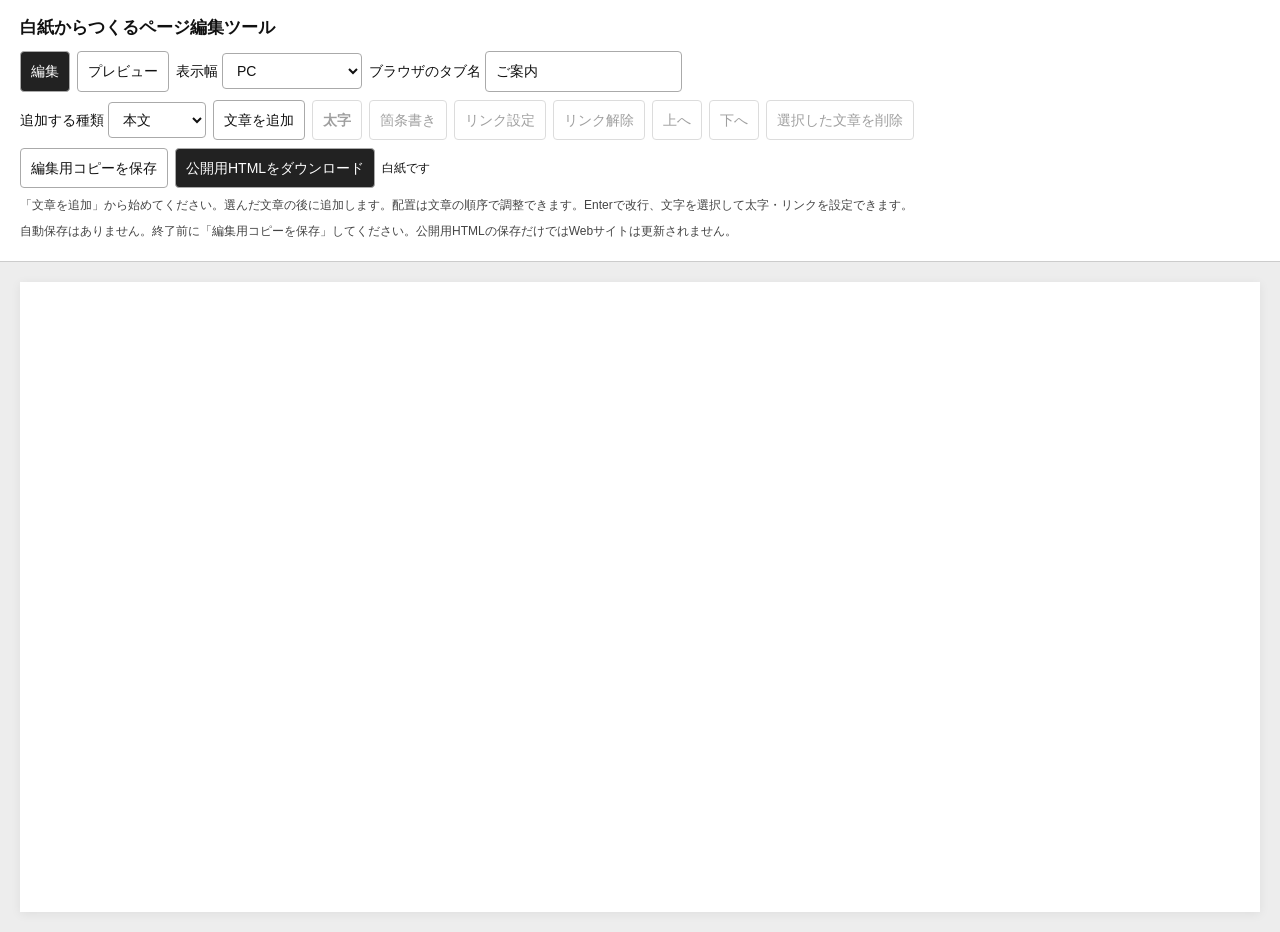
==== commit 1ecc2973: "Replace event template with blank freeform visual page editor" ====
--- a/editor.html
+++ b/editor.html
@@ -1,63 +1,50 @@
 <!doctype html>
-<html lang="ja"><head><meta charset="utf-8"><meta name="viewport" content="width=device-width,initial-scale=1"><meta name="robots" content="noindex,nofollow"><title>イベントページ編集ツール</title>
+<html lang="ja"><head><meta charset="utf-8"><meta name="viewport" content="width=device-width,initial-scale=1"><meta name="robots" content="noindex,nofollow"><title>白紙からつくるページ編集ツール</title>
 <style>
-*{box-sizing:border-box}body{margin:0;background:#e9efeb;color:#203b38;font:14px/1.7 sans-serif}.toolbar{padding:16px 22px;background:#fff;border-bottom:1px solid #cbd8cf}.toolbar h1{font-size:18px;margin:0 0 8px}.toolbar p{margin:7px 0;font-size:12px;color:#52665b}.controls{display:flex;flex-wrap:wrap;align-items:center;gap:8px}button,select{font:inherit;padding:9px 13px;border:1px solid #b6c9bd;border-radius:5px;background:white;color:#174f49;cursor:pointer}button.primary,button[aria-pressed="true"]{background:#18574e;color:white}button:focus-visible,select:focus-visible{outline:3px solid #bd8c2f;outline-offset:2px}#status{font-size:12px;margin-left:8px}#stage{padding:20px;overflow:auto}iframe{display:block;border:0;background:white;margin:auto;width:100%;height:calc(100vh - 230px);min-height:480px;box-shadow:0 3px 20px #203b3815}#stage.mobile iframe{width:390px;max-width:100%}.hint{color:#795f23!important} @media(max-width:600px){.toolbar{padding:12px}.toolbar h1{font-size:16px}button,select{font-size:12px;padding:8px}#stage{padding:8px}}
+[hidden]{display:none!important}*{box-sizing:border-box}body{margin:0;color:#111;background:#ededed;font:14px/1.6 sans-serif}.tools{background:#fff;border-bottom:1px solid #ccc;padding:14px 20px}.tools h1{font-size:17px;margin:0 0 10px}.row{display:flex;flex-wrap:wrap;gap:7px;align-items:center;margin:8px 0}button,select,input{font:inherit;padding:8px 10px;border:1px solid #aaa;border-radius:4px;background:#fff;color:#111}button{cursor:pointer}button.primary,button[aria-pressed="true"]{background:#222;color:#fff}button:disabled{opacity:.4;cursor:default}button:focus-visible,select:focus-visible,input:focus-visible{outline:3px solid #3678bd;outline-offset:2px}.tools p{font-size:12px;margin:6px 0;color:#444}#stage{padding:20px;overflow:auto}iframe{display:block;width:100%;height:70vh;min-height:480px;border:0;margin:auto;background:#fff;box-shadow:0 2px 10px #0001}#stage.mobile iframe{width:390px;max-width:100%}#status{font-size:12px}#title{max-width:240px}@media(max-width:600px){.tools{padding:12px}#stage{padding:8px}button,select,input{font-size:12px}}
 </style></head><body>
-<div class="toolbar"><h1>イベントページ編集ツール</h1><div class="controls">
-<button id="edit" aria-pressed="true">編集モード</button><button id="preview" aria-pressed="false">プレビューモード</button>
-<label>表示幅 <select id="width"><option value="desktop">PC</option><option value="mobile">スマートフォン</option></select></label>
-<button class="primary" id="download">公開用HTMLをダウンロード</button><button id="save-editor">編集用コピーを保存</button><span id="status" role="status">編集中</span>
-</div><p id="help">文章をクリックして入力できます。Enterで改行、Ctrl+Z（MacはCommand+Z）で元に戻せます。箇条書きは各項目の文章を編集してください。</p>
-<p class="hint">変更は自動保存されません。終了前に「編集用コピーを保存」を押すと、別のPCでもそのファイルを開いて編集を再開できます。公開用HTMLを保存しただけではWebサイトは更新されません。</p></div>
-<div id="stage"><iframe id="page" title="イベントページの編集とプレビュー" sandbox="allow-same-origin"></iframe></div>
-<script id="page-source" type="application/json">"\u003c!DOCTYPE html>\u003chtml lang=\"ja\">\n\u003c!-- このファイルだけで表示できます。日本語の文章を編集し、UTF-8で保存してください。 -->\u003chead>\n  \u003cmeta charset=\"utf-8\">\n  \u003cmeta name=\"viewport\" content=\"width=device-width, initial-scale=1\">\n  \u003cmeta name=\"description\" content=\"TikTok投稿イベントの概要・投稿方法・参加条件・入賞特典・審査方法をご案内します。\">\n  \u003cmeta name=\"robots\" content=\"noindex, nofollow\">\n  \u003cmeta name=\"theme-color\" content=\"#174f49\">\n  \u003ctitle>わたしの小さな発見。TikTok投稿イベント | SAMPLE BUSINESS\u003c/title>\n  \u003cstyle>\n:root{--ink:#203b38;--green:#18574e;--muted:#70817b;--line:#e2e8e3;--pale:#f1f6f1}*{box-sizing:border-box}html{scroll-behavior:smooth;scroll-padding-top:30px}body{margin:0;background:#fff;color:var(--ink);font-family:\"Noto Sans JP\",\"Hiragino Kaku Gothic ProN\",\"Yu Gothic\",Meiryo,sans-serif;font-size:14px;line-height:1.85}a{color:var(--green)}a:focus-visible{outline:3px solid #bd8c2f;outline-offset:5px}button,a{-webkit-tap-highlight-color:transparent}[hidden]{display:none!important}.site-header{max-width:1120px;margin:auto;height:94px;display:flex;justify-content:space-between;align-items:center;padding:0 32px}.brand{display:flex;gap:12px;align-items:center;text-decoration:none;font-weight:700;font-size:17px;letter-spacing:1.3px}.brand-mark{display:inline-flex;align-items:center;justify-content:center;width:34px;height:34px;background:var(--green);color:white;border-radius:9px;font-size:31px;line-height:1;font-family:Georgia,serif}.brand-mark span{color:#d8e6a1}.header-label{font-size:11px;color:var(--muted);letter-spacing:1px}main{max-width:1120px;margin:auto;padding:0 32px}.sample-banner{font-size:11px;background:#f6f5ef;color:#756d4c;padding:9px 16px;border-radius:4px;margin-bottom:24px}.sample-banner span{margin-left:14px;color:#817e70}.hero{display:grid;grid-template-columns:1.15fr 1fr;min-height:460px;gap:20px;align-items:center;padding:24px 0 45px}.eyebrow{font-size:10px;font-weight:700;letter-spacing:2.2px;color:#548174;margin:0 0 12px}.tags{display:flex;gap:8px;margin:24px 0 18px}.tags span{font-size:10px;letter-spacing:.5px;padding:3px 11px;border:1px solid #c7d9ce;border-radius:3px;color:var(--green)}h1{font-size:40px;line-height:1.6;letter-spacing:1.2px;margin:0 0 18px;white-space:pre-line;font-weight:700}.hero-description{font-size:12px;line-height:2.1;white-space:pre-line;color:#67776e}.hero-date{display:flex;align-items:center;gap:14px;margin:25px 0}.date-icon{font-size:32px;color:#799485}.hero-date strong{font-size:18px;letter-spacing:.5px}.hero-date p{margin:0;font-size:19px;font-weight:600;line-height:1.4}.hero-date small{font-size:10px;font-weight:400;margin-left:10px;color:var(--muted)}.button{display:inline-flex;align-items:center;justify-content:space-between;gap:45px;border-radius:4px;background:var(--green);color:white;font-size:12px;font-weight:600;padding:15px 24px;text-decoration:none;transition:background .2s,transform .2s}.button:hover{background:#103f38;transform:translateY(-1px)}.button span{font-size:17px}.hero-caption{font-size:10px;color:var(--muted);margin:10px 0 0}.hero-art{height:380px;background:#eaf1e7;border-radius:50% 50% 8px 8px;position:relative;overflow:hidden}.art-grid{position:absolute;inset:0;background-image:linear-gradient(#ffffff55 1px,transparent 1px),linear-gradient(90deg,#ffffff55 1px,transparent 1px);background-size:32px 32px;mask-image:linear-gradient(transparent,#000)}.art-caption{position:absolute;left:42px;top:32px;font-size:25px;line-height:1.3;font-family:Georgia,serif;color:#547566;letter-spacing:1px}.art-orbit{position:absolute;width:270px;height:270px;border:1px solid #bed0b7;border-radius:50%;top:88px;left:64px}.orbit-two{width:320px;height:320px;left:39px;top:64px}.art-card{position:absolute;border-radius:9px;background:#fff;box-shadow:0 14px 40px #31533b15}.card-back{width:196px;height:151px;left:66px;top:137px;transform:rotate(-12deg);background:#a9bfa5;padding:23px}.card-back>span{display:block;width:70%;height:5px;background:#dbe7d6;margin-bottom:14px;border-radius:3px}.card-back>span:nth-child(2){width:90%}.card-front{width:239px;right:32px;top:153px;transform:rotate(6deg);padding:20px}.chart-header{display:flex;align-items:center;gap:7px;font-size:8px;letter-spacing:1px}.chart-header i{width:7px;height:7px;background:#b7cbb1;border-radius:50%}.chart-header b{margin-left:auto;font-size:19px;color:#69937b}.chart{height:89px;display:flex;gap:12px;align-items:flex-end;padding:12px 9px 0}.chart i{width:24px;background:#dbe6d3;border-radius:3px 3px 0 0;height:28%}.chart i:nth-child(2){height:44%}.chart i:nth-child(3){height:55%;background:#abc5a3}.chart i:nth-child(4){height:75%;background:#739c7c}.chart i:nth-child(5){height:100%;background:#285d50}.chart-line{border-top:1px solid #e3e9df;margin-bottom:10px}.card-front small{font-size:8px;color:#72816b}.art-dot{position:absolute;border-radius:50%;background:#d8bd7d}.dot-one{width:19px;height:19px;right:49px;top:98px}.dot-two{width:10px;height:10px;left:51px;bottom:45px;background:#71977a}.art-note{position:absolute;bottom:18px;right:22px;font-size:8px;letter-spacing:2px;color:#70917a}.section-nav{display:flex;border-top:1px solid var(--line);border-bottom:1px solid var(--line);justify-content:center;padding:18px 0;gap:0}.section-nav a{font-size:12px;text-decoration:none;width:23%;text-align:center;border-right:1px solid var(--line);color:#52665b}.section-nav a:last-child{border:0}.section-nav a:hover{color:#142f27;text-decoration:underline}.page-body{display:grid;grid-template-columns:minmax(0,1fr) 264px;gap:64px;padding-top:57px}.section{padding-bottom:49px;margin-bottom:44px;border-bottom:1px solid var(--line);scroll-margin-top:20px}h2{font-size:23px;letter-spacing:1px;line-height:1.5;margin:0 0 25px}h3{font-size:14px;line-height:1.7;margin:0 0 6px}.section-intro{color:#607167;font-size:12px;line-height:2;margin:0 0 28px}.overview-table{margin:0}.overview-table>div{display:grid;grid-template-columns:105px 1fr;padding:16px 0;border-bottom:1px solid var(--line);font-size:12px}.overview-table dt{color:#738174}.overview-table dd{margin:0}.overview-table strong{font-weight:500}.overview-table small{display:block;color:var(--muted);font-size:10px;margin-top:3px}.free{display:inline-block;background:#edf3eb;padding:1px 13px;border-radius:3px;font-size:11px}.audience{margin-top:28px;background:#f5f8f3;border-radius:5px;padding:23px 25px}.audience h3{font-size:13px}.audience ul{list-style:none;margin:10px 0 0;padding:0;font-size:12px;color:#5b6d60}.audience li{margin:6px 0;padding-left:23px;position:relative}.audience li:before{content:'✓';position:absolute;left:0;color:#4d8264}.agenda-item{display:flex;gap:24px;border-bottom:1px solid var(--line);padding:20px 0}.agenda-item:first-child{padding-top:0}.agenda-time{font-size:13px;font-weight:600;letter-spacing:.5px;color:#42745c;padding-top:1px}.agenda-item h3{font-size:13px}.agenda-item p{margin:3px 0 0;font-size:11px;color:#7a847c}.muted{font-size:10px;color:#7a847c}.speaker-card{display:flex;gap:25px;align-items:center}.speaker-avatar{height:106px;min-width:106px;border-radius:50%;background:#eef2e9;position:relative;overflow:hidden}.speaker-avatar:before{content:'';position:absolute;width:35px;height:40px;border-radius:50%;background:#a6b9a0;top:22px;left:36px}.speaker-avatar:after{content:'';position:absolute;width:79px;height:70px;border-radius:50% 50% 0 0;background:#a6b9a0;bottom:-26px;left:14px}.speaker-role{font-size:10px;color:var(--muted);margin:0 0 5px}.speaker-card h3{font-size:20px;letter-spacing:2px;margin-bottom:10px}#speaker-bio{font-size:11px;color:#6c7a70;margin:0;line-height:2}.steps{list-style:none;padding:0;margin:0 0 30px}.steps li{display:flex;gap:20px;position:relative;padding-bottom:25px}.steps li:last-child{padding-bottom:0}.steps li>span{border:1px solid #d8e3d7;background:#f3f7f0;border-radius:50%;width:37px;height:37px;flex-shrink:0;display:flex;align-items:center;justify-content:center;font-size:11px;letter-spacing:1px;color:#528264}.steps h3{font-size:13px}.steps p{font-size:11px;color:var(--muted);margin:0}.application-box{text-align:center;padding:30px 20px;background:var(--pale);border-radius:5px}.application-box h3{font-size:15px}.application-box p{font-size:11px;color:#6c7a70}.application-box small{display:block;font-size:10px;margin-top:16px;color:#748072}.demo-status{background:#e3eade;padding:12px 10px;border-radius:3px}.notes{border:0;margin-bottom:0}.notes ul{padding-left:17px;font-size:11px;color:#748072}.notes li{padding-left:4px;margin:9px 0}.contact{border-top:1px solid var(--line);margin-top:30px;padding-top:25px}.contact h3{font-size:12px}.contact p,.contact a{font-size:11px}.summary-card{position:sticky;top:24px;align-self:start;background:#f6f8f3;border:1px solid #e1e8dc;border-radius:6px;padding:26px 23px}.live-label{font-size:9px;letter-spacing:1.5px;color:#618167;display:flex;align-items:center;gap:7px}.live-label i{width:6px;height:6px;border-radius:50%;background:#6d9771}.summary-card h2{font-size:20px;line-height:1.8;margin:15px 0 20px;letter-spacing:0}.summary-card dl{border-top:1px solid #e0e7db;padding-top:17px}.summary-card dt{font-size:10px;color:#87907f;margin-top:12px}.summary-card dd{font-size:12px;margin:2px 0;font-weight:500}.summary-card .button{width:100%;font-size:11px;gap:10px;padding:12px 16px;margin-top:10px}.summary-card>p{text-align:center;font-size:9px;color:#8b9586;margin-bottom:0}footer{border-top:1px solid var(--line);text-align:center;padding:36px 20px 30px;background:#fafbf8}.footer-brand{font-size:13px;font-weight:700;letter-spacing:1px;text-decoration:none}footer p{font-size:10px;color:#8a9386;margin:10px 0}footer small{font-size:9px;color:#99a18f}#load-error,.noscript{padding:20px;background:#fff1e4;color:#743a17;margin:20px;border:1px solid #e6bb93}@media(min-width:1200px){.hero{gap:48px}.hero-art{height:402px}}@media(max-width:800px){.page-body{gap:30px;grid-template-columns:minmax(0,1fr) 230px}.summary-card{padding:20px 17px}h1{font-size:31px}.hero-art{height:340px}.card-front{right:15px;width:210px}.art-caption{font-size:21px;left:29px}.card-back{left:24px}.hero{gap:15px}.hero-description{white-space:normal}}@media(max-width:640px){.site-header{height:76px;padding:0 22px}.brand{font-size:13px;gap:9px;letter-spacing:.9px}.brand-mark{width:29px;height:29px;font-size:27px}.header-label{font-size:9px;letter-spacing:0}main{padding:0 22px}.sample-banner{font-size:10px;margin-bottom:10px;padding:10px 12px;line-height:1.7}.sample-banner span{display:block;margin:3px 0 0;font-size:9px}.hero{grid-template-columns:1fr;padding:22px 0 30px;gap:28px}.eyebrow{font-size:9px}.tags{margin:19px 0 16px}h1{font-size:30px;line-height:1.65;letter-spacing:.6px}.hero-description{font-size:12px}.hero-date{margin:23px 0}.hero-date strong{font-size:17px}.hero-copy>.button{width:100%;justify-content:center;position:relative}.hero-copy>.button span{position:absolute;right:22px}.hero-caption{text-align:center;font-size:9px}.hero-art{height:246px;border-radius:110px 110px 6px 6px;max-width:390px;width:100%;margin:auto}.art-caption{font-size:20px;top:26px;left:35px}.card-front{top:83px;right:25px;width:195px;padding:15px}.card-back{top:88px;left:35px;width:165px;height:127px}.chart{height:65px}.card-front small{font-size:7px}.art-orbit{top:25px;left:65px;width:230px;height:230px}.orbit-two{top:2px;left:42px;width:276px;height:276px}.dot-one{top:51px;right:32px;width:13px;height:13px}.dot-two{bottom:24px;left:22px}.art-note{font-size:7px;bottom:10px}.section-nav{padding:15px 0}.section-nav a{font-size:10px;width:25%}.page-body{display:block;padding-top:36px}.summary-card{display:none}.section{padding-bottom:32px;margin-bottom:32px}h2{font-size:21px;margin-bottom:22px}.section-intro{font-size:11px}.overview-table>div{grid-template-columns:80px 1fr;gap:6px;font-size:11px;padding:15px 0}.overview-table small{font-size:9px}.audience{padding:21px 17px}.audience h3{font-size:12px}.audience ul{font-size:11px}.agenda-item{gap:17px}.agenda-time{font-size:12px}.agenda-item h3{font-size:12px}.speaker-card{align-items:flex-start;gap:17px}.speaker-avatar{min-width:74px;height:74px}.speaker-avatar:before{width:26px;height:30px;left:25px;top:15px}.speaker-avatar:after{width:60px;height:55px;left:8px;bottom:-23px}.speaker-card h3{font-size:18px}.speaker-role{font-size:9px}.steps li{gap:14px}.steps p{font-size:11px}.application-box{padding:26px 14px}.application-box h3{font-size:13px}.demo-status{font-size:10px!important}.notes{margin-bottom:0}footer{padding:30px 20px}.notes li{font-size:11px}}@media(prefers-reduced-motion:reduce){html{scroll-behavior:auto}.button{transition:none}}\n\n[data-field=\"overview\"],[data-field=\"shortTitle\"]{white-space:pre-line}\n.tags span span{border:0;padding:0;font:inherit}\n/* イラスト削除後は導入文を1列で配置する */\n.hero{grid-template-columns:minmax(0,1fr);min-height:0;gap:0}\n\u003c/style>\n\n\u003c/head>\n\u003cbody>\n\u003cheader class=\"site-header\">\n  \u003ca class=\"brand\" href=\"#\" aria-label=\"ページの先頭へ\">\u003cspan class=\"brand-mark\" aria-hidden=\"true\">s\u003cspan>･\u003c/span>\u003c/span>\u003cspan>SAMPLE BUSINESS\u003c/span>\u003c/a>\n  \u003cspan class=\"header-label\">イベントのご案内\u003c/span>\n\u003c/header>\n\u003cmain>\n  \u003c!-- 編集：実際の情報に差し替えた後、このサンプル案内を削除してください。 -->\n  \u003cdiv class=\"sample-banner\">サンプルイベントのご案内 \u003cspan>日程・条件・特典はすべて仮の内容です。現在、応募は受け付けていません。\u003c/span>\u003c/div>\n  \u003csection class=\"hero\" aria-labelledby=\"event-title\">\n    \u003cdiv class=\"hero-copy\">\n      \u003cp class=\"eyebrow\">TIKTOK CREATIVE CHALLENGE\u003c/p>\n      \u003cdiv class=\"tags\">\u003cspan>TikTok投稿イベント\u003c/span>\u003cspan>参加無料\u003c/span>\u003c/div>\n      \u003c!-- 編集：イベント名・紹介文 -->\n      \u003ch1 id=\"event-title\">わたしの小さな発見。\nあなたの動画で、届けよう。\u003c/h1>\n      \u003cp class=\"hero-description\">いつもの暮らしで見つけた、ちょっと素敵な瞬間。\nあなただけの視点を、TikTokの動画でシェアしませんか。\u003c/p>\n      \u003cdiv class=\"hero-date\">\u003cspan class=\"date-icon\" aria-hidden=\"true\">▦\u003c/span>\u003cdiv>\u003cstrong>2026年11月1日〜11月30日\u003c/strong>\u003cp>23:59 投稿締切\u003csmall>日本時間\u003c/small>\u003c/p>\u003c/div>\u003c/div>\n      \u003ca class=\"button\" href=\"#participation\">投稿方法を確認する \u003cspan aria-hidden=\"true\">↗\u003c/span>\u003c/a>\n      \u003cp class=\"hero-caption\">スマートフォンから、あなたらしい一本を。\u003c/p>\n    \u003c/div>\n  \u003c/section>\n  \u003cnav class=\"section-nav\" aria-label=\"ページ内メニュー\">\u003ca href=\"#overview\">イベント概要\u003c/a>\u003ca href=\"#participation\">投稿方法\u003c/a>\u003ca href=\"#prizes\">入賞特典\u003c/a>\u003ca href=\"#judging\">審査方法\u003c/a>\u003c/nav>\n  \u003cdiv class=\"page-body\">\u003cdiv class=\"main-column\">\n    \u003c!-- 編集：イベント概要。日程はページ上部・右側の要約にもあります。 -->\n    \u003csection id=\"overview\" class=\"section\">\n      \u003cp class=\"eyebrow\">OVERVIEW\u003c/p>\u003ch2>イベント概要\u003c/h2>\n      \u003cp class=\"section-intro\">テーマは「暮らしの中の小さな発見」。\u003cbr>身近な風景や工夫、心が動いた瞬間を短い動画にして投稿するイベントです。撮影・編集の経験は問いません。\u003c/p>\n      \u003cdl class=\"overview-table\">\n        \u003cdiv>\u003cdt>募集期間\u003c/dt>\u003cdd>2026年11月1日（日）〜11月30日（月）\u003csmall>最終日23:59まで／日本時間\u003c/small>\u003c/dd>\u003c/div>\n        \u003cdiv>\u003cdt>投稿先\u003c/dt>\u003cdd>TikTok\u003c/dd>\u003c/div>\n        \u003cdiv>\u003cdt>テーマ\u003c/dt>\u003cdd>暮らしの中の小さな発見\u003c/dd>\u003c/div>\n        \u003cdiv>\u003cdt>指定タグ\u003c/dt>\u003cdd>#小さな発見チャレンジ2026\u003csmall>仮のハッシュタグです。公開前に正式なものへ変更してください。\u003c/small>\u003c/dd>\u003c/div>\n        \u003cdiv>\u003cdt>参加費\u003c/dt>\u003cdd>\u003cspan class=\"free\">無料\u003c/span>\u003csmall>通信費・制作費等は参加者のご負担となります。\u003c/small>\u003c/dd>\u003c/div>\n        \u003cdiv>\u003cdt>主催\u003c/dt>\u003cdd>株式会社サンプル\u003c/dd>\u003c/div>\n      \u003c/dl>\n    \u003c/section>\n    \u003c!-- 編集：TikTok投稿方法。アカウントやタグは実際のものに差し替えてください。 -->\n    \u003csection id=\"participation\" class=\"section\">\n      \u003cp class=\"eyebrow\">HOW TO JOIN\u003c/p>\u003ch2>TikTok投稿方法\u003c/h2>\n      \u003col class=\"steps\">\n        \u003cli>\u003cspan>01\u003c/span>\u003cdiv>\u003ch3>テーマに沿った動画を撮影\u003c/h3>\u003cp>「暮らしの中の小さな発見」をテーマに、15〜60秒のオリジナル動画を制作してください。縦型の動画をおすすめします。\u003c/p>\u003c/div>\u003c/li>\n        \u003cli>\u003cspan>02\u003c/span>\u003cdiv>\u003ch3>指定ハッシュタグを付けて投稿\u003c/h3>\u003cp>キャプションに「#小さな発見チャレンジ2026」を記載し、募集期間内にTikTokへ投稿してください。\u003c/p>\u003c/div>\u003c/li>\n        \u003cli>\u003cspan>03\u003c/span>\u003cdiv>\u003ch3>投稿を公開状態にする\u003c/h3>\u003cp>審査が終わるまで、アカウントと対象動画を公開状態にしてください。非公開・削除済みの動画は審査できません。\u003c/p>\u003c/div>\u003c/li>\n      \u003c/ol>\n      \u003cdiv class=\"application-box\">\u003ch3>あなたらしい発見を、一本の動画に。\u003c/h3>\u003cp>参加条件と注意事項をご確認のうえ、ご参加ください。\u003c/p>\u003cp class=\"demo-status\">現在はサンプルです。応募は受け付けていません。\u003c/p>\u003c/div>\n    \u003c/section>\n    \u003c!-- 編集：参加条件 -->\n    \u003csection id=\"conditions\" class=\"section\">\n      \u003cp class=\"eyebrow\">ELIGIBILITY\u003c/p>\u003ch2>参加条件\u003c/h2>\n      \u003cdiv class=\"audience\">\u003ch3>投稿前にご確認ください\u003c/h3>\u003cul>\n        \u003cli>日本国内にお住まいの18歳以上の方（サンプル条件）。\u003c/li>\n        \u003cli>TikTokの利用規約を満たす、ご本人のアカウントでご参加ください。\u003c/li>\n        \u003cli>応募者ご本人が制作し、必要な権利・許諾を得た動画に限ります。\u003c/li>\n        \u003cli>テーマ・指定ハッシュタグ・動画の長さ・募集期間を満たしてください。\u003c/li>\n        \u003cli>お一人で複数投稿できます。ただし入賞はお一人1作品までとします。\u003c/li>\n      \u003c/ul>\u003c/div>\n    \u003c/section>\n    \u003c!-- 編集：入賞特典。実物・人数・金額・受取条件を確定してください。 -->\n    \u003csection id=\"prizes\" class=\"section\">\n      \u003cp class=\"eyebrow\">PRIZES\u003c/p>\u003ch2>入賞特典\u003c/h2>\n      \u003cp class=\"section-intro\">テーマに沿った素敵な作品に、以下の特典をお贈りします。すべて仮の内容です。\u003c/p>\n      \u003cdiv class=\"agenda\">\n        \u003cdiv class=\"agenda-item\">\u003cspan class=\"agenda-time\">01\u003c/span>\u003cdiv>\u003ch3>グランプリ｜1名\u003c/h3>\u003cp>デジタルギフト 10,000円相当（予定）\u003c/p>\u003c/div>\u003c/div>\n        \u003cdiv class=\"agenda-item\">\u003cspan class=\"agenda-time\">02\u003c/span>\u003cdiv>\u003ch3>アイデア賞｜3名\u003c/h3>\u003cp>デジタルギフト 各3,000円相当（予定）\u003c/p>\u003c/div>\u003c/div>\n        \u003cdiv class=\"agenda-item\">\u003cspan class=\"agenda-time\">03\u003c/span>\u003cdiv>\u003ch3>特典のお届け\u003c/h3>\u003cp>入賞連絡後に受取方法をご案内します。特典の種類・送付時期・受取条件は公開前に確定します。\u003c/p>\u003c/div>\u003c/div>\n      \u003c/div>\n    \u003c/section>\n    \u003c!-- 編集：審査基準・連絡方法・日程 -->\n    \u003csection id=\"judging\" class=\"section\">\n      \u003cp class=\"eyebrow\">JUDGING\u003c/p>\u003ch2>審査方法・結果発表\u003c/h2>\n      \u003cp class=\"section-intro\">主催者の審査担当が、参加条件を満たした作品を以下の観点で審査します。再生数や「いいね」数だけで順位を決めるものではありません。\u003c/p>\n      \u003cdiv class=\"audience\">\u003ch3>審査のポイント\u003c/h3>\u003cul>\u003cli>テーマとのつながりが伝わること\u003c/li>\u003cli>自分らしい視点や工夫があること\u003c/li>\u003cli>映像やストーリーが見る人の心に残ること\u003c/li>\u003c/ul>\u003c/div>\n      \u003cdl class=\"overview-table\">\n        \u003cdiv>\u003cdt>審査期間\u003c/dt>\u003cdd>2026年12月1日〜12月10日（予定）\u003c/dd>\u003c/div>\n        \u003cdiv>\u003cdt>結果連絡\u003c/dt>\u003cdd>2026年12月中旬（予定）\u003csmall>入賞候補者に主催者の公式TikTokアカウントからDMで連絡します。返信期限は連絡時にご案内します。\u003c/small>\u003c/dd>\u003c/div>\n        \u003cdiv>\u003cdt>公式窓口\u003c/dt>\u003cdd>正式なアカウントは準備中です。公開前にここへアカウント名とURLを記載します。\u003c/dd>\u003c/div>\n      \u003c/dl>\n      \u003cp class=\"muted\">個別の審査理由へのお問い合わせにはお答えできません。主催者から送金やカード情報の入力を求めることはありません。\u003c/p>\n    \u003c/section>\n    \u003c!-- 編集：注意事項・問い合わせ先。実際の運営ルールを確認してください。 -->\n    \u003csection id=\"notes\" class=\"section notes\">\n      \u003cp class=\"eyebrow\">INFORMATION\u003c/p>\u003ch2>注意事項\u003c/h2>\n      \u003cul>\n        \u003cli>第三者の著作権・肖像権・プライバシー等を侵害する投稿は禁止します。人物の映り込みや音源の利用についても、必要な許諾と利用条件を確認してください。\u003c/li>\n        \u003cli>危険な撮影、公序良俗に反する内容、差別・誹謗中傷、個人情報を含む投稿は対象外です。\u003c/li>\n        \u003cli>TikTokの利用規約・コミュニティガイドラインと、使用する音源の利用条件を守ってください。\u003c/li>\n        \u003cli>募集期間外の投稿、指定タグのない投稿、非公開の投稿、不正が認められた投稿は審査対象外です。\u003c/li>\n        \u003cli>応募動画の主催者による二次利用は、別途ご本人の許諾を得るものとします。\u003c/li>\n        \u003cli>入賞連絡・特典送付のために取得する個人情報の取り扱いは、公開前に主催者の方針と案内先を確定します。\u003c/li>\n        \u003cli>やむを得ない事情で内容を変更・中止する場合は、このページでご案内します。\u003c/li>\n        \u003cli>本イベントは主催者が実施するものであり、TikTokが主催・協賛・運営するものではありません。\u003c/li>\n      \u003c/ul>\n      \u003cdiv class=\"contact\">\u003ch3>お問い合わせ\u003c/h3>\u003cp>株式会社サンプル　TikTok投稿イベント事務局\u003c/p>\u003cp class=\"muted\">問い合わせ先は準備中です。公開前に正式なメールアドレス等を記載してください。\u003c/p>\u003c/div>\n    \u003c/section>\n  \u003c/div>\n  \u003c!-- 編集：PC用の要約。本文の募集期間・締切とそろえてください。 -->\n  \u003caside class=\"summary-card\" aria-label=\"イベント要点\">\u003cspan class=\"live-label\">\u003ci>\u003c/i> TIKTOK EVENT\u003c/span>\u003ch2>あなたの発見が、\u003cbr>誰かのきっかけに。\u003c/h2>\u003cdl>\u003cdt>募集期間\u003c/dt>\u003cdd>2026年11月1日〜11月30日\u003c/dd>\u003cdt>投稿締切\u003c/dt>\u003cdd>最終日23:59／日本時間\u003c/dd>\u003cdt>参加費\u003c/dt>\u003cdd>無料\u003c/dd>\u003c/dl>\u003ca class=\"button\" href=\"#participation\">投稿方法を見る \u003cspan aria-hidden=\"true\">↓\u003c/span>\u003c/a>\u003cp>ご参加の前に条件をご確認ください。\u003c/p>\u003c/aside>\n  \u003c/div>\n\u003c/main>\n\u003cfooter>\u003ca class=\"footer-brand\" href=\"#\">SAMPLE BUSINESS\u003c/a>\u003cp>本ページのイベント内容・日程・特典はサンプルです。\u003c/p>\u003csmall>© 2026 SAMPLE BUSINESS\u003c/small>\u003c/footer>\n\u003c/body>\n\u003c/html>\n"</script>
+<header class="tools"><h1>白紙からつくるページ編集ツール</h1>
+<div class="row"><button id="edit" aria-pressed="true">編集</button><button id="preview" aria-pressed="false">プレビュー</button><label>表示幅 <select id="width"><option value="desktop">PC</option><option value="mobile">スマートフォン</option></select></label><label>ブラウザのタブ名 <input id="title" value="ご案内" maxlength="120"></label></div>
+<div class="row" id="editing-tools"><label>追加する種類 <select id="kind"><option value="p">本文</option><option value="h1">大見出し</option><option value="h2">中見出し</option><option value="h3">小見出し</option></select></label><button id="add">文章を追加</button><button id="bold"><b>太字</b></button><button id="list">箇条書き</button><button id="link">リンク設定</button><button id="unlink">リンク解除</button><button id="up">上へ</button><button id="down">下へ</button><button id="remove">選択した文章を削除</button></div>
+<div class="row"><button id="save">編集用コピーを保存</button><button class="primary" id="download">公開用HTMLをダウンロード</button><span id="status" role="status">白紙です</span></div>
+<p id="help">「文章を追加」から始めてください。選んだ文章の後に追加します。配置は文章の順序で調整できます。Enterで改行、文字を選択して太字・リンクを設定できます。</p><p>自動保存はありません。終了前に「編集用コピーを保存」してください。公開用HTMLの保存だけではWebサイトは更新されません。</p>
+</header><div id="stage"><iframe id="page" title="ページの編集とプレビュー" sandbox="allow-same-origin"></iframe></div>
+<script id="saved-document" type="application/json">{"title":"ご案内","blocks":[]}</script>
 <script>
 'use strict';
-const frame=document.getElementById('page');
-let editing=true,dirty=false;
-const status=document.getElementById('status');
-const editStyle='[data-edit-text][contenteditable="true"]{outline:1px dashed #769e83;outline-offset:2px;cursor:text;white-space:pre-wrap}[data-edit-text][contenteditable="true"]:focus{outline:2px solid #18574e;background:#f0f7df}';
-frame.addEventListener('load',()=>{
- const doc=frame.contentDocument;
- const walker=doc.createTreeWalker(doc.body,NodeFilter.SHOW_TEXT);
- const nodes=[];while(walker.nextNode()){const node=walker.currentNode;if(node.textContent.trim()&&!node.parentElement.closest('[aria-hidden="true"],style,script'))nodes.push(node);}
- for(const node of nodes){const span=doc.createElement('span');span.dataset.editText='';span.textContent=node.textContent;node.replaceWith(span);}
- const style=doc.createElement('style');style.id='editor-outlines';style.textContent=editStyle;doc.head.append(style);
- doc.addEventListener('input',()=>{dirty=true;status.textContent='未保存の変更があります';});
- doc.addEventListener('paste',e=>{if(!editing)return;e.preventDefault();doc.execCommand('insertText',false,e.clipboardData.getData('text/plain'));});
- doc.addEventListener('drop',e=>e.preventDefault());
- doc.addEventListener('click',e=>{if(editing&&e.target.closest('a'))e.preventDefault();});
- applyMode();
-});
-frame.srcdoc=JSON.parse(document.getElementById('page-source').textContent);
-function applyMode(){
- frame.contentDocument.querySelectorAll('[data-edit-text]').forEach(el=>{el.contentEditable=String(editing);if(!editing){el.style.whiteSpace='pre-wrap';}});
- document.getElementById('edit').setAttribute('aria-pressed',String(editing));document.getElementById('preview').setAttribute('aria-pressed',String(!editing));
- document.getElementById('help').textContent=editing?'文章をクリックして編集できます。Enterで改行できます。日程や企業名など、同じ文章が複数箇所にある場合はそれぞれ修正してください。':'プレビュー中です。枠線を消し、公開用ページと同じ表示を確認しています。編集を続ける場合は「編集モード」を押してください。';
+const pageCSS="*{box-sizing:border-box}html{color-scheme:light}body{margin:0;background:#fff;color:#111;font-family:-apple-system,BlinkMacSystemFont,\"Segoe UI\",\"Hiragino Kaku Gothic ProN\",Meiryo,sans-serif;font-size:16px;line-height:1.9;overflow-wrap:anywhere}main{max-width:800px;margin:auto;padding:48px 28px 80px}h1,h2,h3{line-height:1.5;margin:0;font-weight:700}h1{font-size:32px}h2{font-size:25px}h3{font-size:20px}p{margin:0}a{color:#1753a0;text-decoration:underline}ul,ol{padding-left:1.6em;margin:.5em 0}.text-block{margin:0 0 24px;white-space:pre-wrap}.text-block>*{white-space:normal}.text-block div{white-space:pre-wrap}@media(max-width:600px){main{padding:28px 20px 60px}h1{font-size:27px}h2{font-size:23px}h3{font-size:19px}}";
+const data=JSON.parse(document.getElementById('saved-document').textContent);
+const frame=document.getElementById('page'),status=document.getElementById('status');
+let doc,selected=null,editing=true,dirty=false;
+const titleInput=document.getElementById('title');titleInput.value=data.title;
+function safeHTML(value){
+ const template=document.createElement('template');template.innerHTML=value;
+ const allowed=new Set(['B','STRONG','I','EM','U','BR','DIV','P','UL','OL','LI','A']);
+ function clean(parent){for(const el of [...parent.children]){if(['SCRIPT','STYLE','IFRAME','OBJECT','EMBED','IMG','SVG','MATH','FORM','INPUT'].includes(el.tagName)){el.remove();continue;}clean(el);if(!allowed.has(el.tagName)){el.replaceWith(...el.childNodes);continue;}const href=el.getAttribute('href');for(const attr of [...el.attributes])el.removeAttribute(attr.name);if(el.tagName==='A'&&href&&/^(https?:\/\/|mailto:|#)/i.test(href.trim()))el.setAttribute('href',href.trim());}}
+ clean(template.content);return template.innerHTML;
 }
-function cleanPage(){
- const copy=frame.contentDocument.documentElement.cloneNode(true);
- copy.querySelector('#editor-outlines')?.remove();
- const originals=frame.contentDocument.querySelectorAll('[data-edit-text]');
- copy.querySelectorAll('[data-edit-text]').forEach((el,i)=>{
-  const text=originals[i].innerText;
-  const span=document.createElement('span');span.style.whiteSpace='pre-wrap';span.textContent=text;el.replaceWith(span);
- });
- const title=copy.querySelector('#event-title')?.textContent;
- if(title)copy.querySelector('title').textContent=title.replace(/\n/g,' ')+' | イベントのご案内';
- return '<!doctype html>\n'+copy.outerHTML;
-}
+function changed(){dirty=true;status.textContent='未保存の変更があります';}
+function buttons(){for(const id of ['bold','list','link','unlink','up','down','remove'])document.getElementById(id).disabled=!selected;}
+function select(el){selected=el;doc.querySelectorAll('.selected').forEach(e=>e.classList.remove('selected'));if(el)el.classList.add('selected');buttons();}
+function makeBlock(tag,html){const el=doc.createElement(['h1','h2','h3'].includes(tag)?tag:'div');el.className='text-block';el.dataset.kind=['h1','h2','h3'].includes(tag)?tag:'p';el.contentEditable='true';el.setAttribute('aria-label',el.dataset.kind==='p'?'本文':'見出し');el.dataset.placeholder=el.dataset.kind==='p'?'本文を入力':'見出しを入力';el.innerHTML=safeHTML(html);return el;}
+function blocks(){return [...doc.querySelector('main').children].map(el=>({kind:el.dataset.kind,html:safeHTML(el.innerHTML)}));}
+function output(){const html=doc.documentElement.cloneNode(true);html.querySelector('#editing-style').remove();html.querySelector('body').removeAttribute('class');html.querySelector('title').textContent=titleInput.value||'ご案内';for(const el of html.querySelector('main').children){const clean=doc.createElement(el.dataset.kind==='p'?'div':el.dataset.kind);clean.className='text-block';clean.innerHTML=safeHTML(el.innerHTML);el.replaceWith(clean);}return '<!doctype html>\n'+html.outerHTML;}
 function download(text,name){const url=URL.createObjectURL(new Blob([text],{type:'text/html;charset=utf-8'}));const a=document.createElement('a');a.href=url;a.download=name;a.click();setTimeout(()=>URL.revokeObjectURL(url),1000);}
-document.getElementById('edit').onclick=()=>{editing=true;applyMode();};
-document.getElementById('preview').onclick=()=>{editing=false;applyMode();};
+frame.addEventListener('load',()=>{doc=frame.contentDocument;for(const block of data.blocks)doc.querySelector('main').append(makeBlock(block.kind,block.html));doc.addEventListener('focusin',e=>{const block=e.target.closest('.text-block');if(block)select(block);});doc.addEventListener('input',changed);doc.addEventListener('paste',e=>{if(!editing)return;e.preventDefault();doc.execCommand('insertText',false,e.clipboardData.getData('text/plain'));});doc.addEventListener('drop',e=>e.preventDefault());doc.addEventListener('click',e=>{if(editing&&e.target.closest('a'))e.preventDefault();});if(data.blocks.length)status.textContent='保存した内容を開きました';buttons();});
+frame.srcdoc='<!doctype html><html lang="ja"><head><meta charset="utf-8"><meta name="viewport" content="width=device-width,initial-scale=1"><title>ご案内</title><style>'+pageCSS+'</style><style id="editing-style">body.editing .text-block{outline:1px dashed #aaa;outline-offset:5px;min-height:1.9em}body.editing .text-block.selected{outline:2px solid #333}body.editing .text-block:empty:before{content:attr(data-placeholder);color:#999;pointer-events:none}</style></head><body class="editing"><main></main></body></html>';
+document.getElementById('add').onclick=()=>{if(!doc)return;const el=makeBlock(document.getElementById('kind').value,'');if(selected)selected.after(el);else doc.querySelector('main').append(el);select(el);el.focus();changed();};
+function mode(value){editing=value;doc.body.classList.toggle('editing',value);doc.querySelectorAll('.text-block').forEach(el=>el.contentEditable=String(value));document.getElementById('editing-tools').hidden=!value;document.getElementById('edit').setAttribute('aria-pressed',String(value));document.getElementById('preview').setAttribute('aria-pressed',String(!value));document.getElementById('help').textContent=value?'文章をクリックして編集します。選んだ文章の後に追加できます。Enterで改行、文字を選択して太字・リンクを設定できます。':'公開時の見た目です。編集を続けるには「編集」を押してください。';}
+document.getElementById('edit').onclick=()=>mode(true);document.getElementById('preview').onclick=()=>mode(false);
 document.getElementById('width').onchange=e=>document.getElementById('stage').classList.toggle('mobile',e.target.value==='mobile');
-document.getElementById('download').onclick=()=>{download(cleanPage(),'index.html');status.textContent='公開用HTMLを出力しました。編集を再開するには編集用コピーも保存してください。';};
-document.getElementById('save-editor').onclick=()=>{
- const copy=document.documentElement.cloneNode(true);
- copy.querySelector('#page-source').textContent=JSON.stringify(cleanPage()).replace(/</g,'\\u003c');
- copy.querySelector('#status').textContent='編集中';
- copy.querySelector('#page').removeAttribute('srcdoc');
- download('<!doctype html>\n'+copy.outerHTML,'editor.html');dirty=false;status.textContent='編集用コピーを出力しました。ダウンロード先をご確認ください。';
-};
+for(const id of ['bold','list','link','unlink'])document.getElementById(id).onmousedown=e=>e.preventDefault();
+function command(name,value){if(!selected)return;const selection=doc.getSelection();if(!selection.rangeCount||!selected.contains(selection.anchorNode))selected.focus();doc.execCommand(name,false,value);changed();}
+document.getElementById('bold').onclick=()=>command('bold');document.getElementById('list').onclick=()=>command('insertUnorderedList');document.getElementById('unlink').onclick=()=>command('unlink');
+document.getElementById('link').onclick=()=>{if(!selected)return;const selection=doc.getSelection();if(selection.isCollapsed){alert('先にリンクにする文字をドラッグして選択してください。');return;}const range=selection.getRangeAt(0).cloneRange();const url=prompt('リンク先を入力してください（https://、http://、mailto:、#）');if(url===null)return;if(!/^(https?:\/\/|mailto:|#)/i.test(url.trim())){alert('https:// などから始まるURLを入力してください。');return;}selection.removeAllRanges();selection.addRange(range);command('createLink',url.trim());};
+document.getElementById('up').onclick=()=>{if(selected?.previousElementSibling){selected.previousElementSibling.before(selected);changed();}};
+document.getElementById('down').onclick=()=>{if(selected?.nextElementSibling){selected.nextElementSibling.after(selected);changed();}};
+document.getElementById('remove').onclick=()=>{if(!selected)return;selected.remove();select(null);changed();};
+titleInput.oninput=changed;
+document.getElementById('download').onclick=()=>{download(output(),'index.html');status.textContent='公開用HTMLを出力しました。編集用コピーも保存してください。';};
+document.getElementById('save').onclick=()=>{const copy=document.documentElement.cloneNode(true);copy.querySelector('#saved-document').textContent=JSON.stringify({title:titleInput.value,blocks:blocks()}).replace(/</g,'\\u003c');copy.querySelector('#page').removeAttribute('srcdoc');download('<!doctype html>\n'+copy.outerHTML,'editor.html');dirty=false;status.textContent='編集用コピーを出力しました。保存先をご確認ください。';};
 window.addEventListener('beforeunload',e=>{if(dirty){e.preventDefault();e.returnValue='';}});
 </script></body></html>
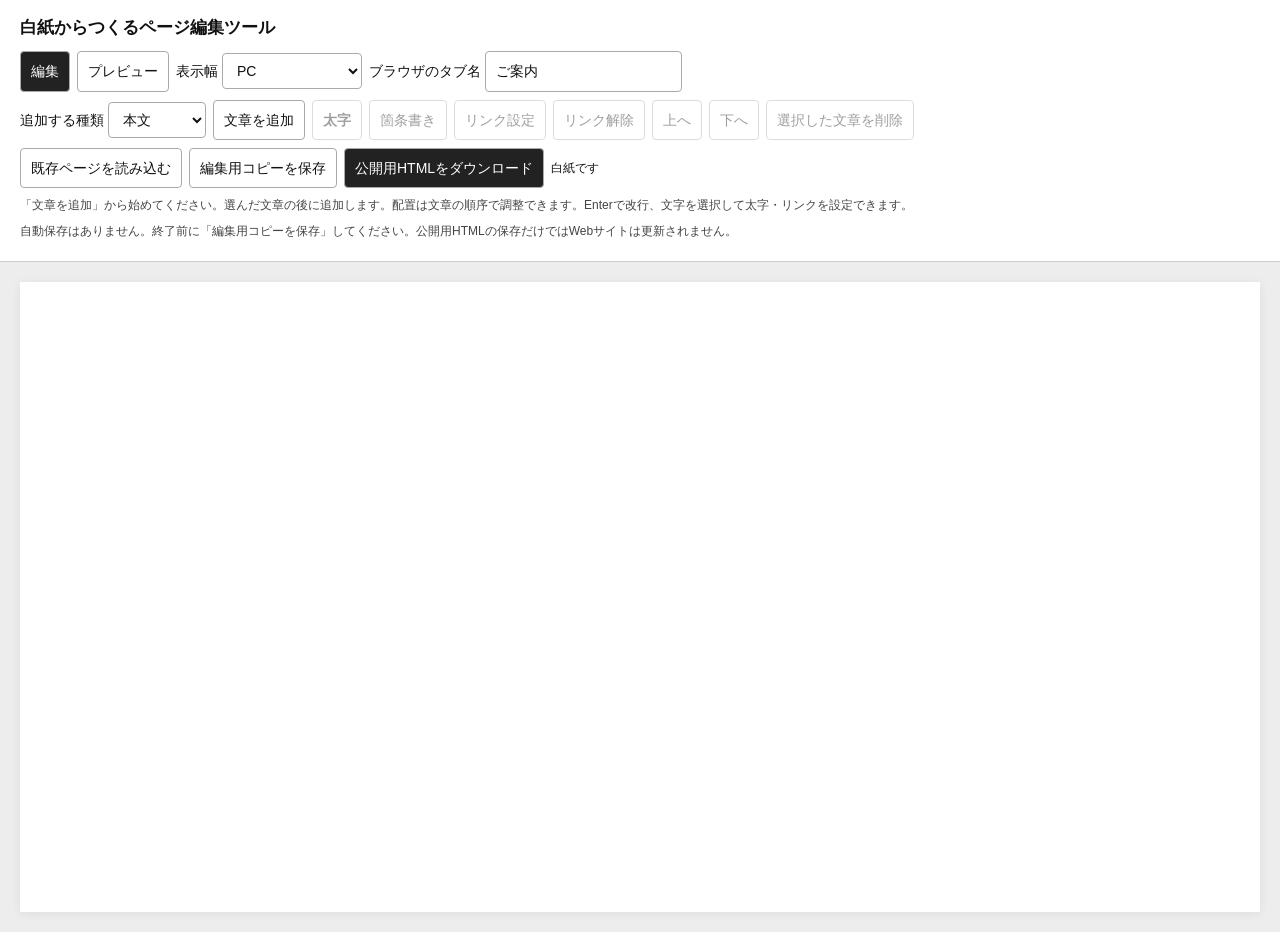
==== commit 7231ca4c: "Import exported HTML for repeated visual editing" ====
--- a/editor.html
+++ b/editor.html
@@ -6,7 +6,7 @@
 <header class="tools"><h1>白紙からつくるページ編集ツール</h1>
 <div class="row"><button id="edit" aria-pressed="true">編集</button><button id="preview" aria-pressed="false">プレビュー</button><label>表示幅 <select id="width"><option value="desktop">PC</option><option value="mobile">スマートフォン</option></select></label><label>ブラウザのタブ名 <input id="title" value="ご案内" maxlength="120"></label></div>
 <div class="row" id="editing-tools"><label>追加する種類 <select id="kind"><option value="p">本文</option><option value="h1">大見出し</option><option value="h2">中見出し</option><option value="h3">小見出し</option></select></label><button id="add">文章を追加</button><button id="bold"><b>太字</b></button><button id="list">箇条書き</button><button id="link">リンク設定</button><button id="unlink">リンク解除</button><button id="up">上へ</button><button id="down">下へ</button><button id="remove">選択した文章を削除</button></div>
-<div class="row"><button id="save">編集用コピーを保存</button><button class="primary" id="download">公開用HTMLをダウンロード</button><span id="status" role="status">白紙です</span></div>
+<div class="row"><button id="import">既存ページを読み込む</button><input id="import-file" type="file" accept=".html,.htm,text/html" hidden><button id="save">編集用コピーを保存</button><button class="primary" id="download">公開用HTMLをダウンロード</button><span id="status" role="status">白紙です</span></div>
 <p id="help">「文章を追加」から始めてください。選んだ文章の後に追加します。配置は文章の順序で調整できます。Enterで改行、文字を選択して太字・リンクを設定できます。</p><p>自動保存はありません。終了前に「編集用コピーを保存」してください。公開用HTMLの保存だけではWebサイトは更新されません。</p>
 </header><div id="stage"><iframe id="page" title="ページの編集とプレビュー" sandbox="allow-same-origin"></iframe></div>
 <script id="saved-document" type="application/json">{"title":"ご案内","blocks":[]}</script>
@@ -14,6 +14,7 @@
 'use strict';
 const pageCSS="*{box-sizing:border-box}html{color-scheme:light}body{margin:0;background:#fff;color:#111;font-family:-apple-system,BlinkMacSystemFont,\"Segoe UI\",\"Hiragino Kaku Gothic ProN\",Meiryo,sans-serif;font-size:16px;line-height:1.9;overflow-wrap:anywhere}main{max-width:800px;margin:auto;padding:48px 28px 80px}h1,h2,h3{line-height:1.5;margin:0;font-weight:700}h1{font-size:32px}h2{font-size:25px}h3{font-size:20px}p{margin:0}a{color:#1753a0;text-decoration:underline}ul,ol{padding-left:1.6em;margin:.5em 0}.text-block{margin:0 0 24px;white-space:pre-wrap}.text-block>*{white-space:normal}.text-block div{white-space:pre-wrap}@media(max-width:600px){main{padding:28px 20px 60px}h1{font-size:27px}h2{font-size:23px}h3{font-size:19px}}";
 const data=JSON.parse(document.getElementById('saved-document').textContent);
+let documentCSS=data.css??pageCSS;
 const frame=document.getElementById('page'),status=document.getElementById('status');
 let doc,selected=null,editing=true,dirty=false;
 const titleInput=document.getElementById('title');titleInput.value=data.title;
@@ -31,7 +32,7 @@
 function output(){const html=doc.documentElement.cloneNode(true);html.querySelector('#editing-style').remove();html.querySelector('body').removeAttribute('class');html.querySelector('title').textContent=titleInput.value||'ご案内';for(const el of html.querySelector('main').children){const clean=doc.createElement(el.dataset.kind==='p'?'div':el.dataset.kind);clean.className='text-block';clean.innerHTML=safeHTML(el.innerHTML);el.replaceWith(clean);}return '<!doctype html>\n'+html.outerHTML;}
 function download(text,name){const url=URL.createObjectURL(new Blob([text],{type:'text/html;charset=utf-8'}));const a=document.createElement('a');a.href=url;a.download=name;a.click();setTimeout(()=>URL.revokeObjectURL(url),1000);}
 frame.addEventListener('load',()=>{doc=frame.contentDocument;for(const block of data.blocks)doc.querySelector('main').append(makeBlock(block.kind,block.html));doc.addEventListener('focusin',e=>{const block=e.target.closest('.text-block');if(block)select(block);});doc.addEventListener('input',changed);doc.addEventListener('paste',e=>{if(!editing)return;e.preventDefault();doc.execCommand('insertText',false,e.clipboardData.getData('text/plain'));});doc.addEventListener('drop',e=>e.preventDefault());doc.addEventListener('click',e=>{if(editing&&e.target.closest('a'))e.preventDefault();});if(data.blocks.length)status.textContent='保存した内容を開きました';buttons();});
-frame.srcdoc='<!doctype html><html lang="ja"><head><meta charset="utf-8"><meta name="viewport" content="width=device-width,initial-scale=1"><title>ご案内</title><style>'+pageCSS+'</style><style id="editing-style">body.editing .text-block{outline:1px dashed #aaa;outline-offset:5px;min-height:1.9em}body.editing .text-block.selected{outline:2px solid #333}body.editing .text-block:empty:before{content:attr(data-placeholder);color:#999;pointer-events:none}</style></head><body class="editing"><main></main></body></html>';
+frame.srcdoc='<!doctype html><html lang="ja"><head><meta charset="utf-8"><meta name="viewport" content="width=device-width,initial-scale=1"><title>ご案内</title><style>'+documentCSS+'</style><style id="editing-style">body.editing .text-block{outline:1px dashed #aaa;outline-offset:5px;min-height:1.9em}body.editing .text-block.selected{outline:2px solid #333}body.editing .text-block:empty:before{content:attr(data-placeholder);color:#999;pointer-events:none}</style></head><body class="editing"><main></main></body></html>';
 document.getElementById('add').onclick=()=>{if(!doc)return;const el=makeBlock(document.getElementById('kind').value,'');if(selected)selected.after(el);else doc.querySelector('main').append(el);select(el);el.focus();changed();};
 function mode(value){editing=value;doc.body.classList.toggle('editing',value);doc.querySelectorAll('.text-block').forEach(el=>el.contentEditable=String(value));document.getElementById('editing-tools').hidden=!value;document.getElementById('edit').setAttribute('aria-pressed',String(value));document.getElementById('preview').setAttribute('aria-pressed',String(!value));document.getElementById('help').textContent=value?'文章をクリックして編集します。選んだ文章の後に追加できます。Enterで改行、文字を選択して太字・リンクを設定できます。':'公開時の見た目です。編集を続けるには「編集」を押してください。';}
 document.getElementById('edit').onclick=()=>mode(true);document.getElementById('preview').onclick=()=>mode(false);
@@ -45,6 +46,39 @@
 document.getElementById('remove').onclick=()=>{if(!selected)return;selected.remove();select(null);changed();};
 titleInput.oninput=changed;
 document.getElementById('download').onclick=()=>{download(output(),'index.html');status.textContent='公開用HTMLを出力しました。編集用コピーも保存してください。';};
-document.getElementById('save').onclick=()=>{const copy=document.documentElement.cloneNode(true);copy.querySelector('#saved-document').textContent=JSON.stringify({title:titleInput.value,blocks:blocks()}).replace(/</g,'\\u003c');copy.querySelector('#page').removeAttribute('srcdoc');download('<!doctype html>\n'+copy.outerHTML,'editor.html');dirty=false;status.textContent='編集用コピーを出力しました。保存先をご確認ください。';};
+document.getElementById('save').onclick=()=>{const copy=document.documentElement.cloneNode(true);copy.querySelector('#saved-document').textContent=JSON.stringify({title:titleInput.value,css:documentCSS,blocks:blocks()}).replace(/</g,'\\u003c');copy.querySelector('#page').removeAttribute('srcdoc');download('<!doctype html>\n'+copy.outerHTML,'editor.html');dirty=false;status.textContent='編集用コピーを出力しました。保存先をご確認ください。';};
+// このツールが出力した静的HTMLを読み込む。未対応の構造は変換せず、説明して停止する。
+function readPublicHTML(text){
+ const parsed=new DOMParser().parseFromString(text,'text/html');
+ const main=parsed.querySelector('body > main');
+ if(!main||parsed.querySelectorAll('main').length!==1||parsed.querySelector('script,iframe,object,embed,link,base,form,svg,math'))throw new Error('この編集ツールで出力した公開用HTMLを選択してください。外部スクリプトや別の構成を含むページには対応していません。');
+ if([...parsed.body.children].some(el=>el!==main)||[...parsed.body.childNodes].some(el=>el.nodeType===3&&el.textContent.trim()))throw new Error('本文以外の独自レイアウトを含むため、見た目を保って読み込めません。このツールで出力したHTMLを選択してください。');
+ const styles=[...parsed.head.querySelectorAll('style')];
+ if(!styles.length||parsed.querySelector('body style')||styles.some(el=>/@import|url\s*\(/i.test(el.textContent)))throw new Error('外部ファイルを参照しない、このツールの公開用HTMLを選択してください。');
+ if([...main.childNodes].some(el=>el.nodeType===3&&el.textContent.trim()))throw new Error('対応していない本文構造です。元ファイルは変更していません。');
+ const imported=[];
+ for(const el of main.children){
+  if(!['DIV','H1','H2','H3'].includes(el.tagName)||el.className!=='text-block')throw new Error('対応していない見出し・本文の構成です。このツールで出力したHTMLを選択してください。');
+  const html=safeHTML(el.innerHTML);
+  if(html!==el.innerHTML)throw new Error('対応していない装飾や属性が含まれています。文章や見た目を勝手に変更しないため、読み込みを中止しました。');
+  imported.push({kind:el.tagName==='DIV'?'p':el.tagName.toLowerCase(),html});
+ }
+ return {title:parsed.title||'ご案内',css:styles.map(el=>el.textContent).join('\n'),blocks:imported};
+}
+document.getElementById('import').onclick=()=>document.getElementById('import-file').click();
+document.getElementById('import-file').onchange=async e=>{
+ const file=e.target.files[0];if(!file)return;
+ try{
+  if(file.size>5*1024*1024)throw new Error('5MB以下のHTMLファイルを選択してください。');
+  const imported=readPublicHTML(await file.text());
+  if(dirty&&!confirm('未保存の編集内容を、読み込むページに置き換えます。必要な場合はキャンセルして編集用コピーを保存してください。続けますか？'))return;
+  // 検証完了後だけ現在の内容を置き換える。
+  doc.querySelector('main').replaceChildren(...imported.blocks.map(block=>makeBlock(block.kind,block.html)));
+  documentCSS=imported.css;doc.head.querySelector('style').textContent=documentCSS;
+  titleInput.value=imported.title;doc.title=imported.title;select(null);mode(true);dirty=true;
+  status.textContent=file.name+' を読み込みました。編集後は新しいHTMLをダウンロードしてください。';
+ }catch(error){status.textContent='読み込めませんでした：'+error.message;}
+ finally{e.target.value='';}
+};
 window.addEventListener('beforeunload',e=>{if(dirty){e.preventDefault();e.returnValue='';}});
 </script></body></html>
